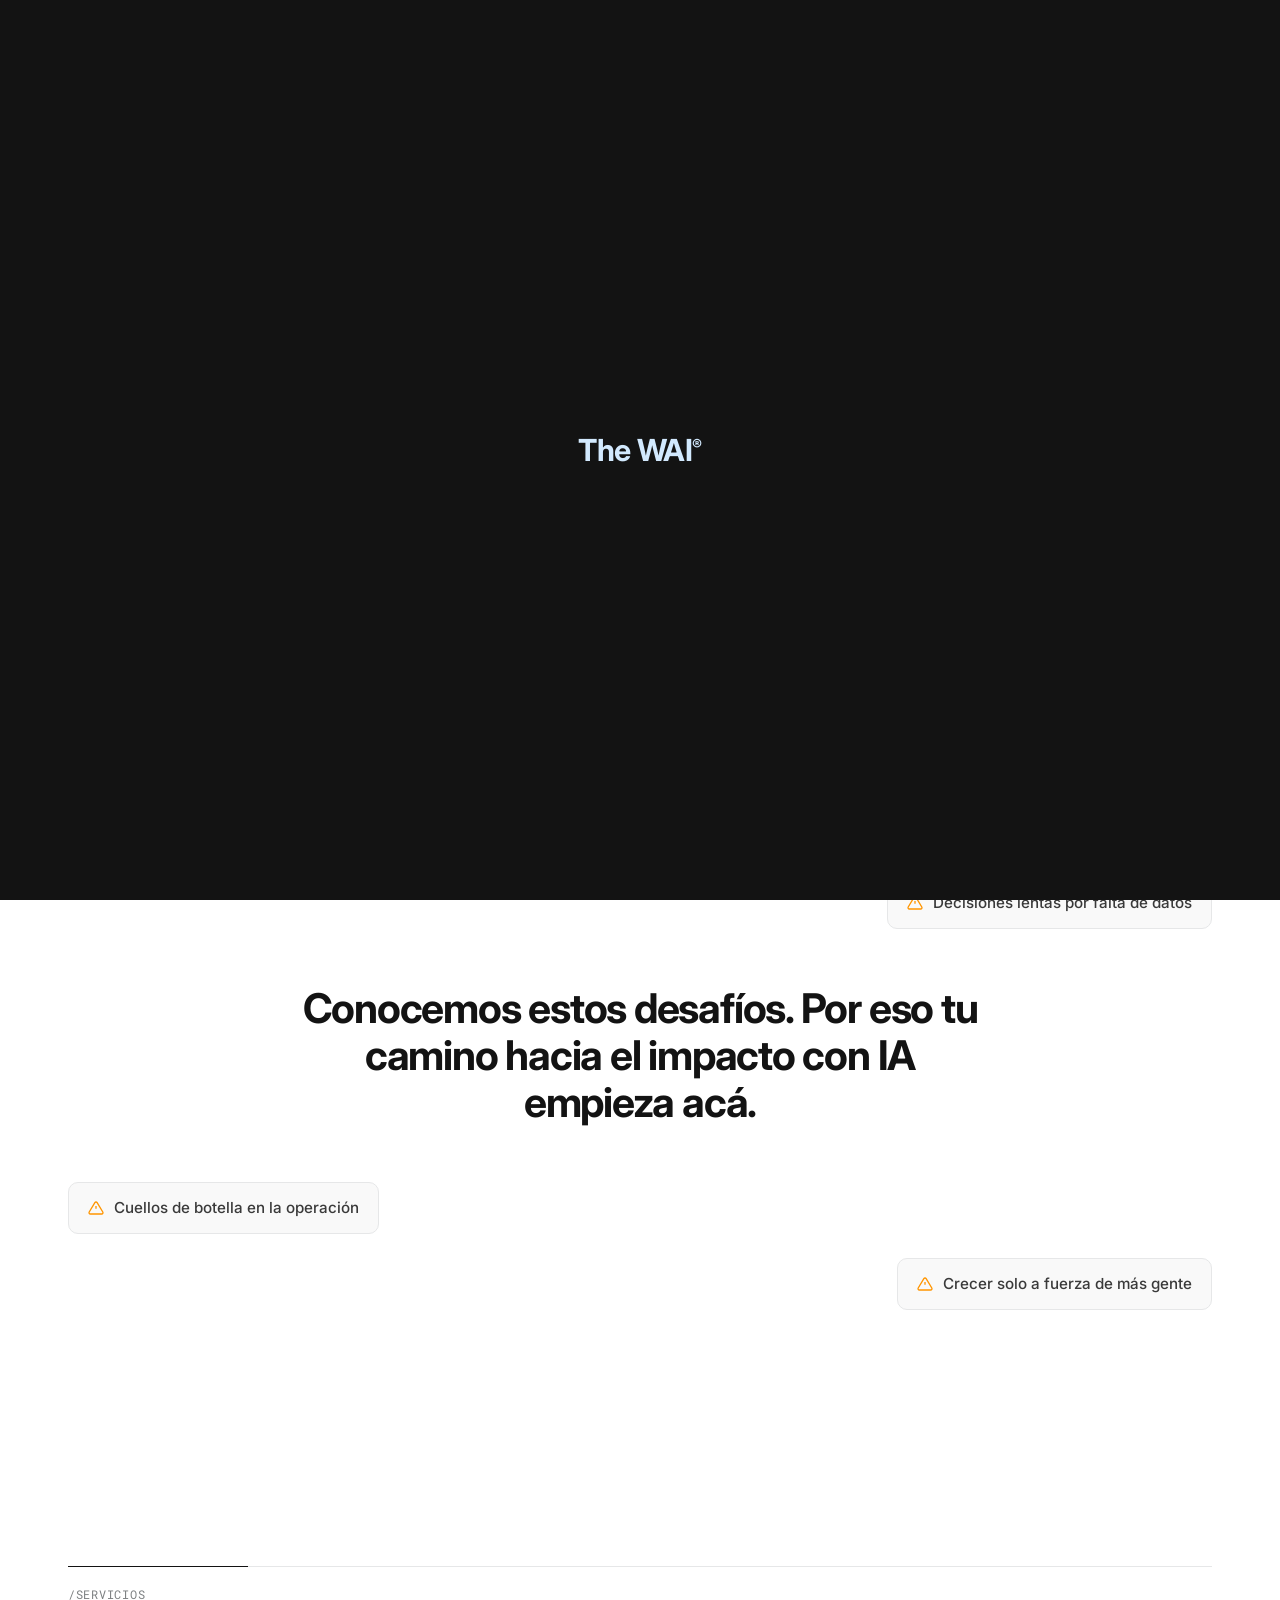
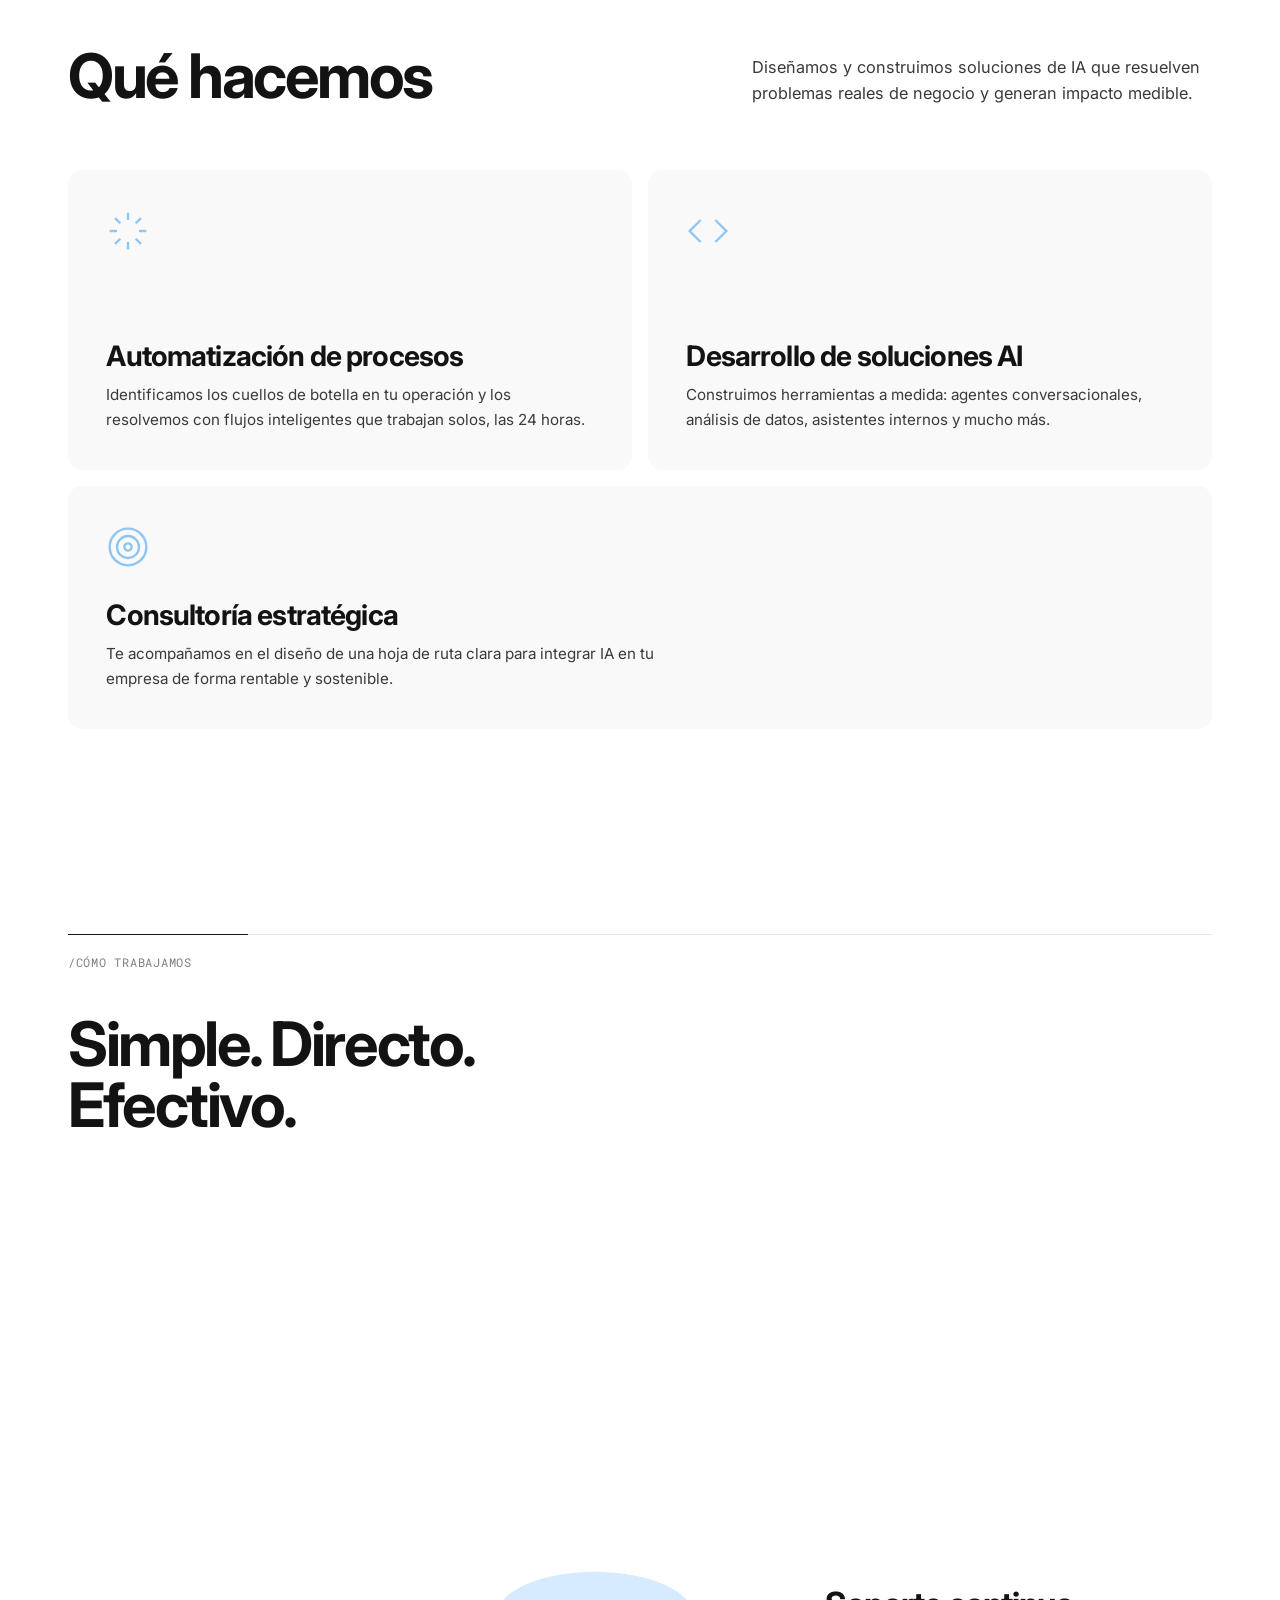
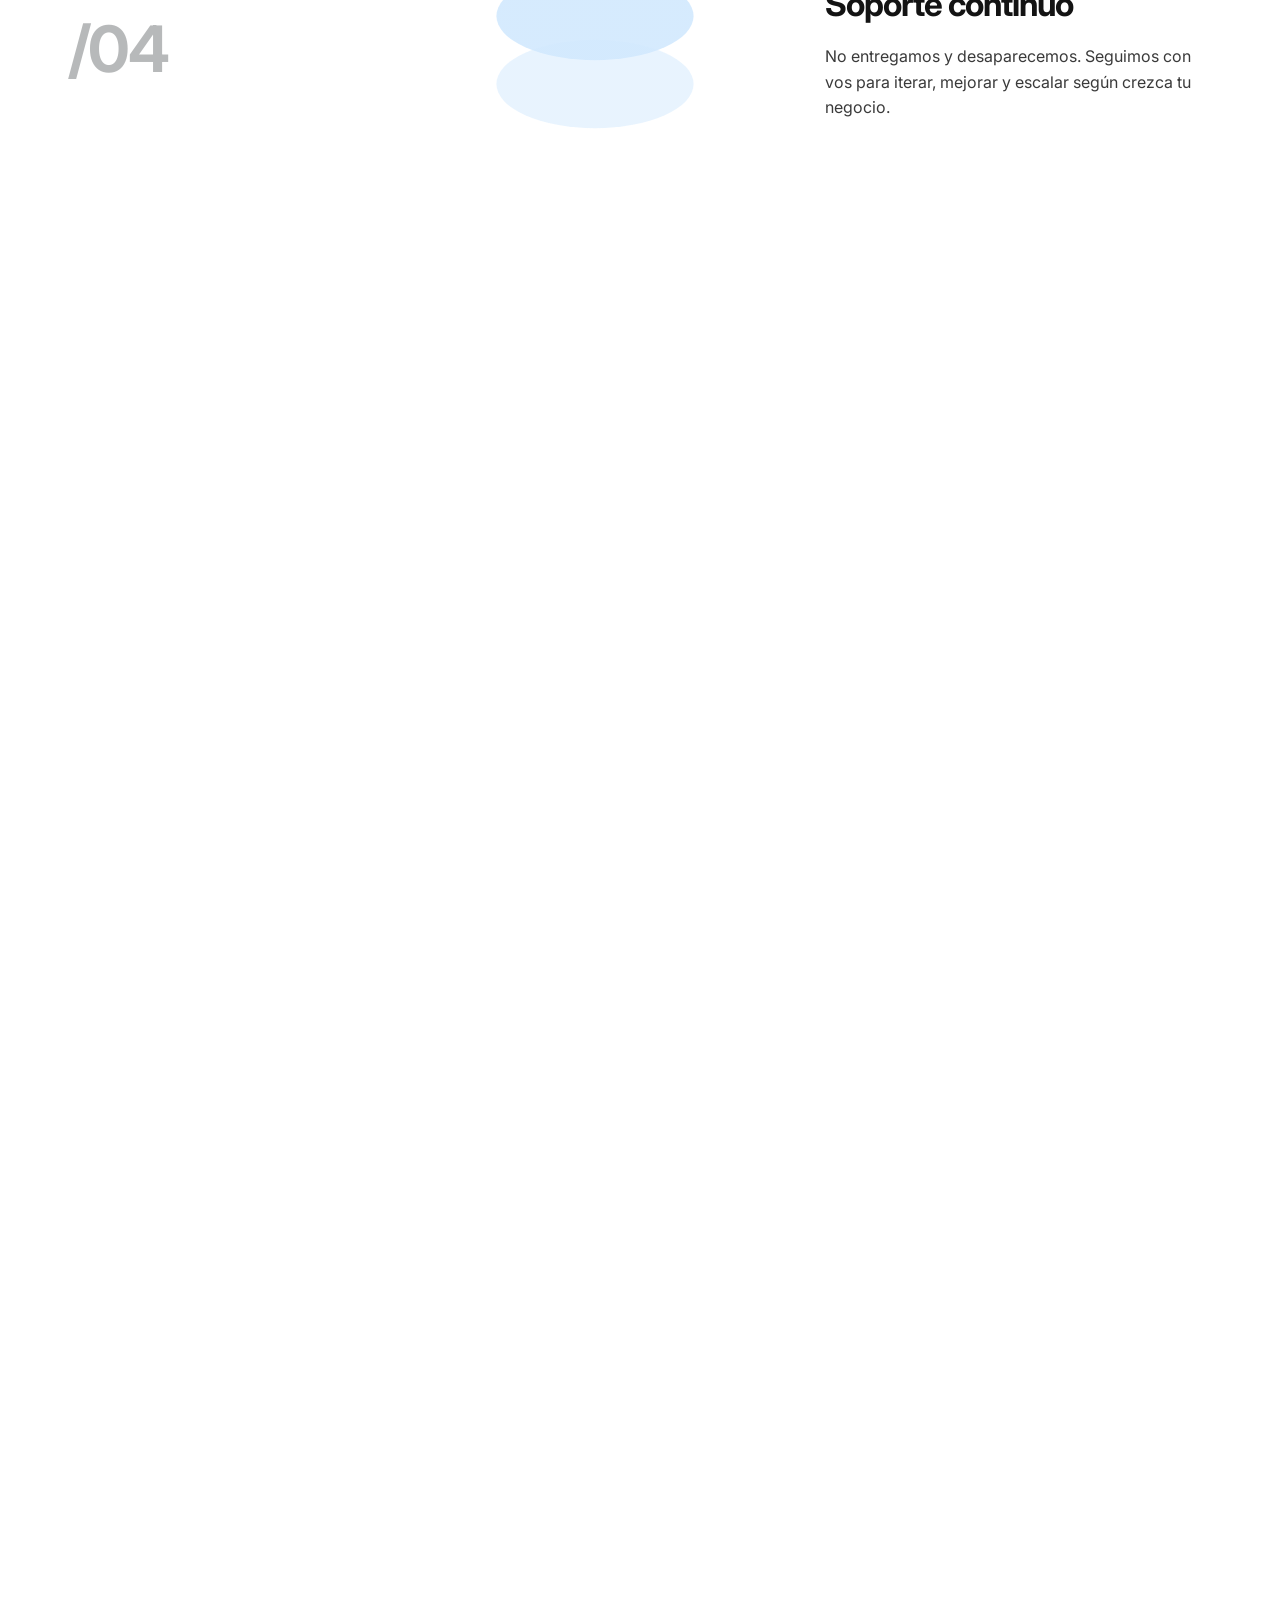
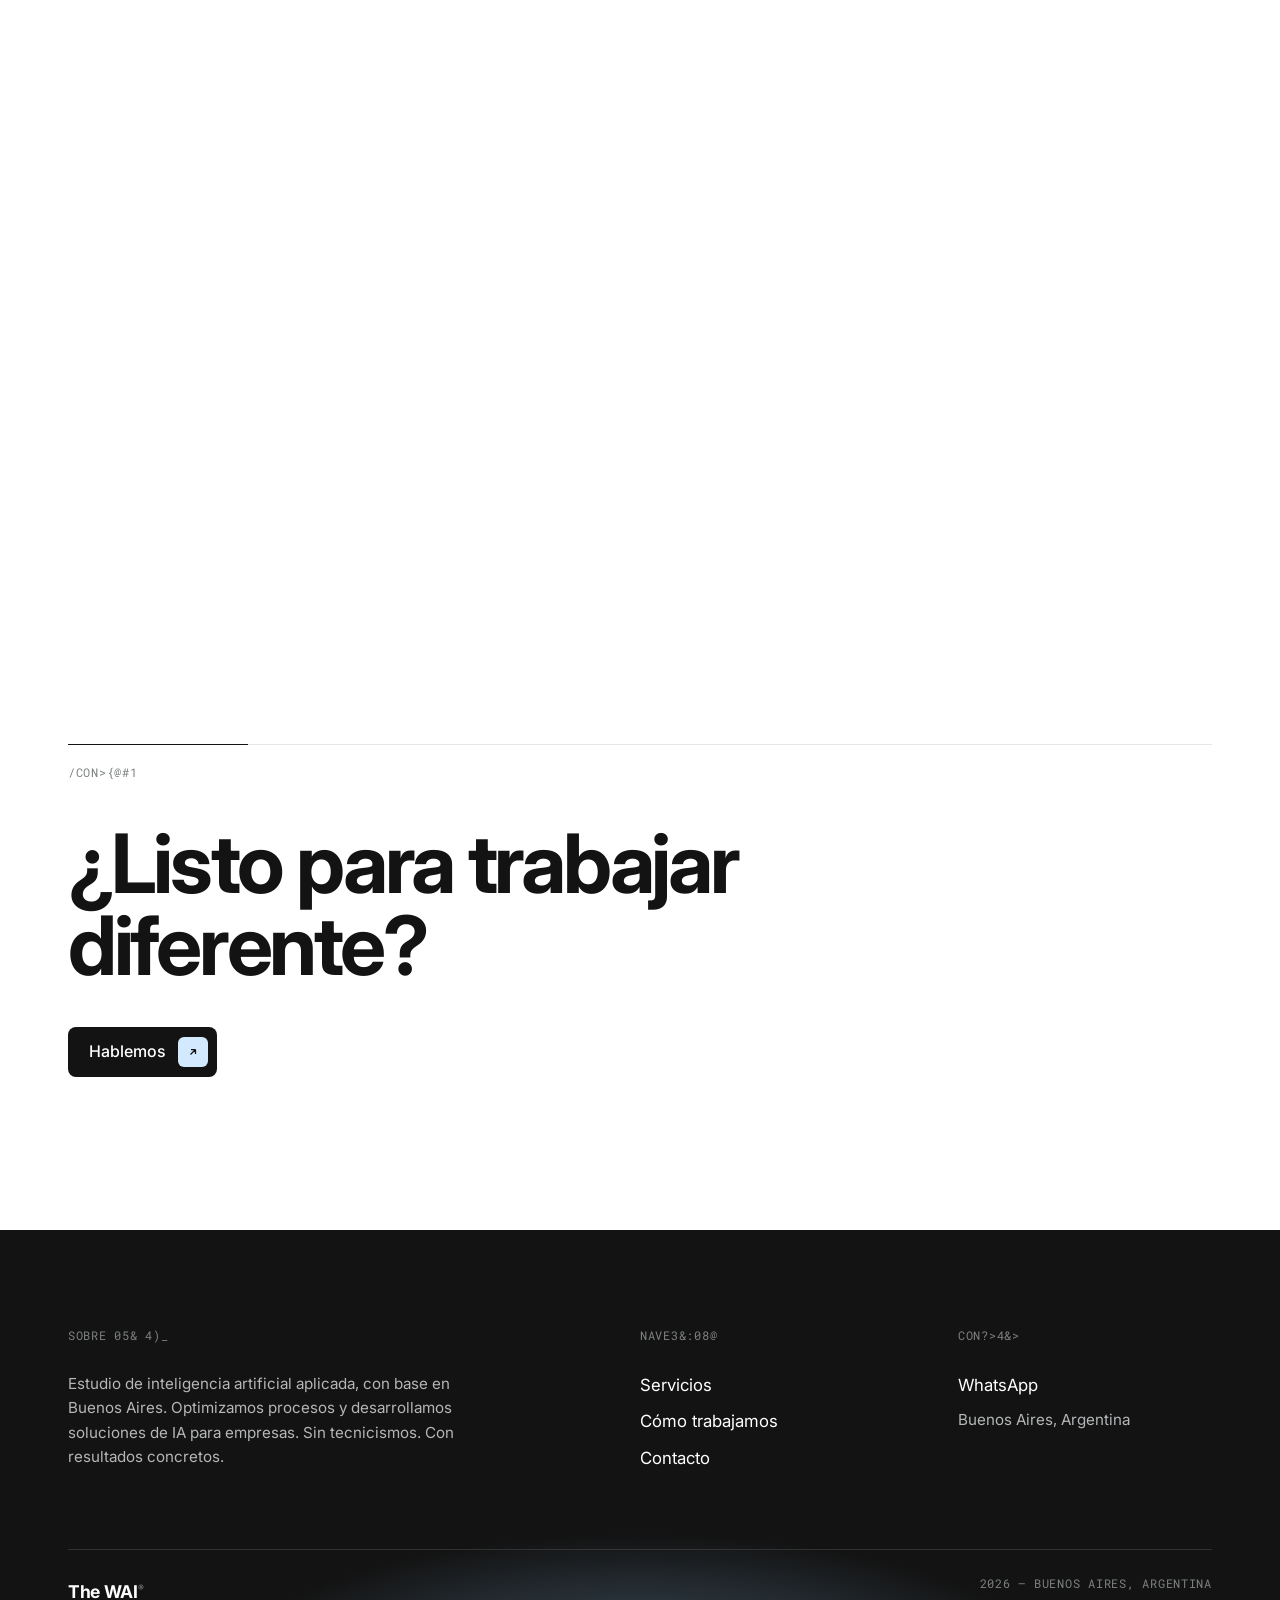
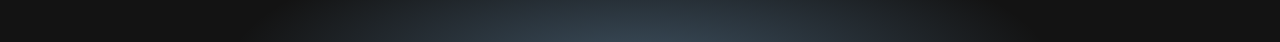
==== index.html @ 80ce59c5 "Sacar flecha del link de WhatsApp y corregir asomo de flecha en botones Co-Authored-By: Claude Fable" ====
<!DOCTYPE html>
<html lang="es">
<head>
  <meta charset="UTF-8">
  <meta name="viewport" content="width=device-width, initial-scale=1">
  <title>The WAI — Inteligencia Artificial Aplicada</title>
  <meta name="description" content="Ayudamos a empresas a optimizar procesos y desarrollar soluciones con inteligencia artificial. Sin tecnicismos. Con resultados concretos. Buenos Aires, Argentina.">
  <link rel="icon" type="image/png" sizes="32x32" href="favicon-32.png">
  <link rel="icon" type="image/png" sizes="512x512" href="favicon.png">
  <link rel="apple-touch-icon" href="apple-touch-icon.png">
  <meta name="theme-color" content="#131313">
  <link rel="preconnect" href="https://fonts.googleapis.com">
  <link rel="preconnect" href="https://fonts.gstatic.com" crossorigin>
  <link href="https://api.fontshare.com/v2/css?f[]=satoshi@500,700,900&display=swap" rel="stylesheet">
  <link href="https://fonts.googleapis.com/css2?family=Inter:wght@400;500;600&family=Roboto+Mono:wght@400;500&display=swap" rel="stylesheet">
  <link rel="stylesheet" href="styles.css">
</head>
<body class="preload">
  <a class="skip-link" href="#main">Saltar al contenido</a>

  <!-- ============ INTRO ============ -->
  <div class="intro" id="intro" aria-hidden="true">
    <p class="intro__phrase" data-phrase="0">El futuro de tu empresa.</p>
    <p class="intro__phrase" data-phrase="1">Ya está acá.</p>
    <p class="intro__phrase intro__phrase--logo" data-phrase="2">The WAI<sup>®</sup></p>
  </div>

  <!-- ============ NAV ============ -->
  <header class="nav" id="nav">
    <div class="container nav__inner">
      <a href="#top" class="nav__logo">The WAI<sup>®</sup></a>
      <nav class="nav__links" aria-label="Navegación principal">
        <a href="#servicios">Servicios</a>
        <a href="#proceso">Cómo trabajamos</a>
        <a href="#contacto">Contacto</a>
      </nav>
      <a class="btn btn--dark" href="https://wa.me/5491157045808?text=Hola%2C%20estoy%20interesado%20en%20los%20servicios%20de%20The%20Wai" target="_blank" rel="noopener">
        Hablemos
        <span class="btn__box" aria-hidden="true">
          <svg class="btn__arrow" width="12" height="12" viewBox="0 0 24 24" fill="none" stroke="currentColor" stroke-width="2.5"><path d="M7 17L17 7M17 7H8M17 7v9"/></svg>
          <svg class="btn__arrow btn__arrow--next" width="12" height="12" viewBox="0 0 24 24" fill="none" stroke="currentColor" stroke-width="2.5"><path d="M7 17L17 7M17 7H8M17 7v9"/></svg>
        </span>
      </a>
    </div>
  </header>

  <main id="main">
    <!-- ============ HERO ============ -->
    <section class="hero" id="top">
      <div class="container">
        <div class="hero__top">
          <h1 class="hero__title">
            <span class="appear" style="--d:.1s">El futuro de</span><br>
            <span class="appear" style="--d:.18s">tu empresa</span><br>
            <span class="appear" style="--d:.26s">ya está acá.</span>
          </h1>
          <div class="hero__card appear appear--x" style="--d:.4s" aria-hidden="true">
            <div class="chat">
              <div class="chat__head">
                <span class="chat__dot"></span>
                <span class="chat__name">Asistente The WAI</span>
              </div>
              <div class="chat__msg chat__msg--in">¿Cuánto tiempo pierde tu equipo en tareas repetitivas?</div>
              <div class="chat__msg chat__msg--out">Demasiado. ¿Se puede automatizar?</div>
              <div class="chat__typing"><span></span><span></span><span></span></div>
            </div>
          </div>
        </div>

        <div class="hero__bottom">
          <p class="hero__lead appear" style="--d:.5s">
            Ayudamos a empresas a optimizar procesos y desarrollar soluciones con
            inteligencia artificial. Sin tecnicismos. Con resultados concretos.
          </p>
          <div class="hero__actions appear" style="--d:.62s">
            <a class="btn btn--dark btn--lg" href="https://wa.me/5491157045808?text=Hola%2C%20estoy%20interesado%20en%20los%20servicios%20de%20The%20Wai" target="_blank" rel="noopener">
              Hablemos
              <span class="btn__box" aria-hidden="true">
                <svg class="btn__arrow" width="12" height="12" viewBox="0 0 24 24" fill="none" stroke="currentColor" stroke-width="2.5"><path d="M7 17L17 7M17 7H8M17 7v9"/></svg>
                <svg class="btn__arrow btn__arrow--next" width="12" height="12" viewBox="0 0 24 24" fill="none" stroke="currentColor" stroke-width="2.5"><path d="M7 17L17 7M17 7H8M17 7v9"/></svg>
              </span>
            </a>
            <a class="btn btn--light btn--lg" href="#servicios">
              Qué hacemos
              <span class="btn__box btn__box--light" aria-hidden="true">
                <svg class="btn__arrow" width="12" height="12" viewBox="0 0 24 24" fill="none" stroke="currentColor" stroke-width="2.5"><path d="M7 17L17 7M17 7H8M17 7v9"/></svg>
                <svg class="btn__arrow btn__arrow--next" width="12" height="12" viewBox="0 0 24 24" fill="none" stroke="currentColor" stroke-width="2.5"><path d="M7 17L17 7M17 7H8M17 7v9"/></svg>
              </span>
            </a>
          </div>
        </div>

        <div class="hero__strip appear" style="--d:.75s">
          <span class="mono-label scramble">/Especialidades</span>
          <div class="marquee" aria-hidden="true">
            <div class="marquee__track">
              <span>Automatización</span><span>·</span>
              <span>Agentes conversacionales</span><span>·</span>
              <span>Análisis de datos</span><span>·</span>
              <span>Asistentes internos</span><span>·</span>
              <span>Consultoría estratégica</span><span>·</span>
              <span>Automatización</span><span>·</span>
              <span>Agentes conversacionales</span><span>·</span>
              <span>Análisis de datos</span><span>·</span>
              <span>Asistentes internos</span><span>·</span>
              <span>Consultoría estratégica</span><span>·</span>
            </div>
          </div>
        </div>
      </div>
    </section>

    <!-- ============ PAIN POINTS ============ -->
    <section class="pains">
      <div class="container">
        <div class="pains__chips" aria-hidden="true">
          <div class="chip reveal" style="--d:0s">
            <svg width="16" height="16" viewBox="0 0 24 24" fill="none" stroke="#ff9500" stroke-width="2"><path d="M10.3 3.9L1.8 18a2 2 0 001.7 3h17a2 2 0 001.7-3L13.7 3.9a2 2 0 00-3.4 0z"/><line x1="12" y1="9" x2="12" y2="13"/><line x1="12" y1="17" x2="12.01" y2="17"/></svg>
            Tareas repetitivas que frenan al equipo
          </div>
          <div class="chip chip--r reveal" style="--d:.12s">
            <svg width="16" height="16" viewBox="0 0 24 24" fill="none" stroke="#ff9500" stroke-width="2"><path d="M10.3 3.9L1.8 18a2 2 0 001.7 3h17a2 2 0 001.7-3L13.7 3.9a2 2 0 00-3.4 0z"/><line x1="12" y1="9" x2="12" y2="13"/><line x1="12" y1="17" x2="12.01" y2="17"/></svg>
            Decisiones lentas por falta de datos
          </div>
          <p class="pains__statement reveal" style="--d:.2s">
            Conocemos estos desafíos. Por eso tu camino hacia el impacto con IA empieza acá.
          </p>
          <div class="chip reveal" style="--d:.3s">
            <svg width="16" height="16" viewBox="0 0 24 24" fill="none" stroke="#ff9500" stroke-width="2"><path d="M10.3 3.9L1.8 18a2 2 0 001.7 3h17a2 2 0 001.7-3L13.7 3.9a2 2 0 00-3.4 0z"/><line x1="12" y1="9" x2="12" y2="13"/><line x1="12" y1="17" x2="12.01" y2="17"/></svg>
            Cuellos de botella en la operación
          </div>
          <div class="chip chip--r reveal" style="--d:.42s">
            <svg width="16" height="16" viewBox="0 0 24 24" fill="none" stroke="#ff9500" stroke-width="2"><path d="M10.3 3.9L1.8 18a2 2 0 001.7 3h17a2 2 0 001.7-3L13.7 3.9a2 2 0 00-3.4 0z"/><line x1="12" y1="9" x2="12" y2="13"/><line x1="12" y1="17" x2="12.01" y2="17"/></svg>
            Crecer solo a fuerza de más gente
          </div>
        </div>
      </div>
    </section>

    <!-- ============ SERVICIOS ============ -->
    <section class="section" id="servicios">
      <div class="container">
        <div class="section__rule"><span class="section__progress"></span></div>
        <p class="mono-label scramble">/Servicios</p>
        <div class="section__head">
          <h2 class="section__title reveal">Qué hacemos</h2>
          <p class="section__sub reveal" style="--d:.1s">
            Diseñamos y construimos soluciones de IA que resuelven problemas
            reales de negocio y generan impacto medible.
          </p>
        </div>

        <div class="cards">
          <article class="card reveal" style="--d:0s">
            <div class="card__icon" aria-hidden="true">
              <svg width="44" height="44" viewBox="0 0 24 24" fill="none" stroke="currentColor" stroke-width="1.3"><path d="M12 2v4M12 18v4M4.93 4.93l2.83 2.83M16.24 16.24l2.83 2.83M2 12h4M18 12h4M4.93 19.07l2.83-2.83M16.24 7.76l2.83-2.83"/></svg>
            </div>
            <h3 class="card__title">Automatización de procesos</h3>
            <p class="card__text">
              Identificamos los cuellos de botella en tu operación y los resolvemos
              con flujos inteligentes que trabajan solos, las 24 horas.
            </p>
          </article>
          <article class="card reveal" style="--d:.12s">
            <div class="card__icon" aria-hidden="true">
              <svg width="44" height="44" viewBox="0 0 24 24" fill="none" stroke="currentColor" stroke-width="1.3"><path d="M16 18l6-6-6-6M8 6l-6 6 6 6"/></svg>
            </div>
            <h3 class="card__title">Desarrollo de soluciones AI</h3>
            <p class="card__text">
              Construimos herramientas a medida: agentes conversacionales, análisis
              de datos, asistentes internos y mucho más.
            </p>
          </article>
          <article class="card card--wide reveal" style="--d:.2s">
            <div class="card__icon" aria-hidden="true">
              <svg width="44" height="44" viewBox="0 0 24 24" fill="none" stroke="currentColor" stroke-width="1.3"><circle cx="12" cy="12" r="10"/><circle cx="12" cy="12" r="6"/><circle cx="12" cy="12" r="2"/></svg>
            </div>
            <h3 class="card__title">Consultoría estratégica</h3>
            <p class="card__text">
              Te acompañamos en el diseño de una hoja de ruta clara para integrar IA
              en tu empresa de forma rentable y sostenible.
            </p>
          </article>
        </div>
      </div>
    </section>

    <!-- ============ PROCESO (scrollytelling) ============ -->
    <section class="section" id="proceso">
      <div class="container">
        <div class="section__rule"><span class="section__progress"></span></div>
        <p class="mono-label scramble">/Cómo trabajamos</p>
        <div class="section__head">
          <h2 class="section__title reveal">Simple. Directo. Efectivo.</h2>
        </div>
      </div>

      <div class="story" id="story">
        <div class="story__sticky">
          <div class="container story__stage">
            <div class="story__num" id="storyNum">/01</div>
            <div class="story__art" id="storyArt" aria-hidden="true">
              <!-- 01: radar escaneando -->
              <svg class="story__svg is-active" data-art="0" viewBox="0 0 200 200" fill="none">
                <circle class="art-breathe" cx="100" cy="100" r="80" stroke="url(#g1)" stroke-width="1.5"/>
                <circle class="art-breathe" style="--ad:.5s" cx="100" cy="100" r="52" stroke="url(#g1)" stroke-width="1.5" opacity=".6"/>
                <circle class="art-breathe" style="--ad:1s" cx="100" cy="100" r="24" stroke="url(#g1)" stroke-width="1.5" opacity=".4"/>
                <g class="radar-sweep">
                  <path d="M100 100L100 20A80 80 0 0 1 133 27.2Z" fill="url(#g2)" opacity=".15"/>
                  <line x1="100" y1="100" x2="100" y2="20" stroke="url(#g2)" stroke-width="1.5"/>
                </g>
                <circle class="radar-dot" cx="146" cy="72" r="6" fill="url(#g2)"/>
                <circle class="radar-ping" cx="146" cy="72" r="6" stroke="#8fc5f2" stroke-width="1.5"/>
                <defs>
                  <linearGradient id="g1" x1="0" y1="0" x2="200" y2="200"><stop stop-color="#8fc5f2"/><stop offset="1" stop-color="#d2e9fe"/></linearGradient>
                  <linearGradient id="g2" x1="0" y1="0" x2="14" y2="14"><stop stop-color="#5ba8e8"/><stop offset="1" stop-color="#8fc5f2"/></linearGradient>
                </defs>
              </svg>
              <!-- 02: planos que levitan -->
              <svg class="story__svg" data-art="1" viewBox="0 0 200 200" fill="none">
                <g class="art-float"><path d="M100 30l70 40-70 40-70-40z" fill="url(#g3)"/></g>
                <g class="art-float" style="--ad:.6s"><path d="M100 90l70 40-70 40-70-40z" stroke="#8fc5f2" stroke-width="1.5" opacity=".7"/></g>
                <g class="art-float" style="--ad:1.2s"><path d="M100 115l70 40-70 40-70-40z" stroke="#b9dcf9" stroke-width="1.5" opacity=".5"/></g>
                <line class="art-beam" x1="100" y1="70" x2="100" y2="155" stroke="#8fc5f2" stroke-width="1.5" stroke-dasharray="3 6" opacity=".5"/>
                <defs><linearGradient id="g3" x1="30" y1="30" x2="170" y2="110"><stop stop-color="#d2e9fe"/><stop offset="1" stop-color="#8fc5f2"/></linearGradient></defs>
              </svg>
              <!-- 03: bloques que se ensamblan -->
              <svg class="story__svg" data-art="2" viewBox="0 0 200 200" fill="none">
                <g class="art-block"><rect x="40" y="40" width="56" height="56" rx="12" fill="url(#g4)"/></g>
                <g class="art-block" style="--ad:1s"><rect x="104" y="40" width="56" height="56" rx="12" stroke="#8fc5f2" stroke-width="1.5"/></g>
                <g class="art-block" style="--ad:3s"><rect x="40" y="104" width="56" height="56" rx="12" stroke="#8fc5f2" stroke-width="1.5"/></g>
                <g class="art-block" style="--ad:2s"><rect x="104" y="104" width="56" height="56" rx="12" fill="url(#g4)" opacity=".55"/></g>
                <defs><linearGradient id="g4" x1="40" y1="40" x2="160" y2="160"><stop stop-color="#d2e9fe"/><stop offset="1" stop-color="#8fc5f2"/></linearGradient></defs>
              </svg>
              <!-- 04: órbita continua -->
              <svg class="story__svg" data-art="3" viewBox="0 0 200 200" fill="none">
                <g class="art-orbit">
                  <ellipse cx="100" cy="80" rx="58" ry="26" fill="url(#g5)" opacity=".9"/>
                  <ellipse cx="100" cy="120" rx="58" ry="26" fill="url(#g5)" opacity=".5"/>
                </g>
                <circle class="art-satellite" cx="158" cy="100" r="5" fill="#5ba8e8"/>
                <defs><linearGradient id="g5" x1="42" y1="60" x2="158" y2="140"><stop stop-color="#d2e9fe"/><stop offset="1" stop-color="#8fc5f2"/></linearGradient></defs>
              </svg>
            </div>
            <div class="story__copy">
              <div class="story__step is-active" data-step="0">
                <h3 class="story__title">Diagnóstico rápido</h3>
                <p class="story__text">Entendemos tu negocio, tus procesos y dónde está el mayor potencial de mejora. Sin vueltas.</p>
              </div>
              <div class="story__step" data-step="1">
                <h3 class="story__title">Diseño de solución</h3>
                <p class="story__text">Definimos juntos qué construir, con qué tecnología y en qué tiempos. Todo medible desde el día uno.</p>
              </div>
              <div class="story__step" data-step="2">
                <h3 class="story__title">Implementación</h3>
                <p class="story__text">Desarrollamos, testeamos e integramos la solución en tu operación con el menor impacto posible en el día a día.</p>
              </div>
              <div class="story__step" data-step="3">
                <h3 class="story__title">Soporte continuo</h3>
                <p class="story__text">No entregamos y desaparecemos. Seguimos con vos para iterar, mejorar y escalar según crezca tu negocio.</p>
              </div>
            </div>
          </div>
        </div>
        <div class="story__spacer" data-trigger="0"></div>
        <div class="story__spacer" data-trigger="1"></div>
        <div class="story__spacer" data-trigger="2"></div>
        <div class="story__spacer" data-trigger="3"></div>
      </div>
    </section>

    <!-- ============ CTA ============ -->
    <section class="cta" id="contacto">
      <div class="container">
        <div class="section__rule"><span class="section__progress"></span></div>
        <p class="mono-label scramble">/Contacto</p>
        <h2 class="cta__title reveal">¿Listo para trabajar diferente?</h2>
        <div class="cta__action reveal" style="--d:.15s">
          <a class="btn btn--dark btn--lg" href="https://wa.me/5491157045808?text=Hola%2C%20estoy%20interesado%20en%20los%20servicios%20de%20The%20Wai" target="_blank" rel="noopener">
            Hablemos
            <span class="btn__box" aria-hidden="true">
              <svg class="btn__arrow" width="12" height="12" viewBox="0 0 24 24" fill="none" stroke="currentColor" stroke-width="2.5"><path d="M7 17L17 7M17 7H8M17 7v9"/></svg>
              <svg class="btn__arrow btn__arrow--next" width="12" height="12" viewBox="0 0 24 24" fill="none" stroke="currentColor" stroke-width="2.5"><path d="M7 17L17 7M17 7H8M17 7v9"/></svg>
            </span>
          </a>
        </div>
      </div>
    </section>
  </main>

  <!-- ============ FOOTER (dark) ============ -->
  <footer class="footer">
    <div class="container">
      <div class="footer__grid">
        <div class="footer__col footer__col--about">
          <p class="mono-label mono-label--dark scramble">Sobre The WAI</p>
          <p class="footer__about">
            Estudio de inteligencia artificial aplicada, con base en Buenos Aires.
            Optimizamos procesos y desarrollamos soluciones de IA para empresas.
            Sin tecnicismos. Con resultados concretos.
          </p>
        </div>
        <div class="footer__col">
          <p class="mono-label mono-label--dark scramble">Navegación</p>
          <a class="footer__link" href="#servicios">Servicios</a>
          <a class="footer__link" href="#proceso">Cómo trabajamos</a>
          <a class="footer__link" href="#contacto">Contacto</a>
        </div>
        <div class="footer__col">
          <p class="mono-label mono-label--dark scramble">Contacto</p>
          <a class="footer__link" href="https://wa.me/5491157045808?text=Hola%2C%20estoy%20interesado%20en%20los%20servicios%20de%20The%20Wai" target="_blank" rel="noopener">WhatsApp</a>
          <p class="footer__plain">Buenos Aires, Argentina</p>
        </div>
      </div>
      <div class="footer__bar">
        <span class="footer__logo">The WAI<sup>®</sup></span>
        <span class="mono-label mono-label--dark">2026 — Buenos Aires, Argentina</span>
      </div>
    </div>
    <div class="footer__glow" aria-hidden="true"></div>
  </footer>

  <script src="script.js"></script>
</body>
</html>
---- styles.css ----
/* ============================================================
   THE WAI — light theme w/ dark intro & footer (ref: subduxion)
   Satoshi 700 headings · Inter body · Roboto Mono labels
   ============================================================ */
:root {
  --dark: #131313;
  --bg: #ffffff;
  --surface: #f9f9f9;
  --surface-2: #f3f3f3;
  --border: #e6e7e8;
  --text: #131313;
  --muted: #3a3a3a;
  --dim: #7d8082;
  --blue: #d2e9fe;
  --blue-2: #8fc5f2;
  --lime: #98fe00;
  --alert: #ff9500;
  --font-heading: 'Satoshi', 'Inter', sans-serif;
  --font-body: 'Inter', sans-serif;
  --font-mono: 'Roboto Mono', monospace;
  --container: 1240px;
  --pad: clamp(1.25rem, 4vw, 3rem);
  --spring: cubic-bezier(0.3, 1.1, 0.4, 1);
}

* { margin: 0; padding: 0; box-sizing: border-box; }

html { scroll-behavior: smooth; }

body {
  background: var(--bg);
  color: var(--text);
  font-family: var(--font-body);
  font-size: 1rem;
  line-height: 1.6;
  -webkit-font-smoothing: antialiased;
  overflow-x: hidden;
}

::selection { background: var(--lime); color: var(--dark); }

.container {
  width: 100%;
  max-width: var(--container);
  margin: 0 auto;
  padding-left: var(--pad);
  padding-right: var(--pad);
}

/* ---------- utils ---------- */
.mono-label {
  display: block;
  font-family: var(--font-mono);
  font-size: 0.78rem;
  letter-spacing: 0.06em;
  text-transform: uppercase;
  color: var(--dim);
}
.mono-label--dark { color: #7d8082; margin-bottom: 1rem; }

.skip-link {
  position: absolute;
  left: -9999px;
  top: 0;
  background: var(--dark);
  color: #fff;
  padding: 0.5rem 1rem;
  z-index: 300;
  font-family: var(--font-mono);
  font-size: 0.8rem;
}
.skip-link:focus { left: 0; }

/* ============================================================
   INTRO — dark overlay, phrases in sequence, then slide up
   ============================================================ */
.intro {
  position: fixed;
  inset: 0;
  z-index: 200;
  background: var(--dark);
  display: flex;
  align-items: center;
  justify-content: center;
  transition: transform 0.9s cubic-bezier(0.7, 0, 0.2, 1);
}
.intro.is-leaving { transform: translateY(-100%); }
.intro__phrase {
  position: absolute;
  font-family: var(--font-heading);
  font-weight: 700;
  font-size: clamp(1.3rem, 2.6vw, 1.9rem);
  letter-spacing: -0.02em;
  color: #fff;
  opacity: 0;
  transform: translateY(10px);
  transition: opacity 0.5s ease, transform 0.5s var(--spring);
}
.intro__phrase.is-on { opacity: 1; transform: translateY(0); }
.intro__phrase.is-off { opacity: 0; transform: translateY(-10px); }
.intro__phrase--logo { color: var(--blue); }
.intro__phrase--logo sup { font-size: 0.5em; }

/* body lock while intro plays */
body.preload { overflow: hidden; }

/* ============================================================
   APPEAR — hero entrance (fires when body gets .ready)
   spring: opacity 0→1, y 20→0 (or x 20→0), staggered via --d
   ============================================================ */
.appear {
  opacity: 0;
  transform: translateY(20px);
  transition: opacity 1s var(--spring), transform 1s var(--spring);
  transition-delay: var(--d, 0s);
}
.appear--x { transform: translate(20px, 0); }
body.ready .appear { opacity: 1; transform: translate(0, 0); }

/* ============================================================
   REVEAL — scroll-triggered spring rise, staggered via --d
   ============================================================ */
.reveal {
  opacity: 0;
  transform: translateY(20px);
  transition: opacity 1s var(--spring), transform 1s var(--spring);
  transition-delay: var(--d, 0s);
}
.reveal.is-visible { opacity: 1; transform: translateY(0); }

/* ---------- buttons (arrow-in-box, hover swaps arrow) ---------- */
.btn {
  display: inline-flex;
  align-items: center;
  gap: 0.75rem;
  font-family: var(--font-body);
  font-size: 0.95rem;
  font-weight: 500;
  text-decoration: none;
  padding: 0.55rem 0.6rem 0.55rem 1.3rem;
  border-radius: 8px;
  cursor: pointer;
  transition: background-color 0.25s ease, color 0.25s ease;
  min-height: 44px;
}
.btn--dark { background: var(--dark); color: #fff; }
.btn--dark:hover { background: #2a2a2a; }
.btn--light {
  background: var(--surface-2);
  color: var(--text);
}
.btn--light:hover { background: var(--border); }
.btn--lg { font-size: 1rem; min-height: 50px; }
.btn__box {
  position: relative;
  display: inline-flex;
  align-items: center;
  justify-content: center;
  width: 30px;
  height: 30px;
  border-radius: 6px;
  background: var(--blue);
  color: var(--dark);
  overflow: hidden;
}
.btn__box--light { background: #fff; }
.btn__arrow { transition: transform 0.3s var(--spring); }
/* ±24px deja la flecha de 12px totalmente fuera de la caja de 30px */
.btn__arrow--next {
  position: absolute;
  transform: translate(-24px, 24px);
}
.btn:hover .btn__arrow { transform: translate(24px, -24px); }
.btn:hover .btn__arrow--next { transform: translate(0, 0); }
.btn:focus-visible,
a:focus-visible {
  outline: 2px solid var(--blue-2);
  outline-offset: 3px;
}

/* ---------- nav ---------- */
.nav {
  position: fixed;
  top: 0;
  left: 0;
  right: 0;
  z-index: 50;
  background: rgba(255, 255, 255, 0.8);
  backdrop-filter: blur(14px);
  -webkit-backdrop-filter: blur(14px);
  border-bottom: 1px solid transparent;
  transition: border-color 0.3s ease;
}
.nav.is-scrolled { border-bottom-color: var(--border); }
.nav__inner {
  display: flex;
  align-items: center;
  justify-content: space-between;
  gap: 1.5rem;
  padding-top: 0.7rem;
  padding-bottom: 0.7rem;
}
.nav__logo {
  font-family: var(--font-heading);
  font-weight: 700;
  font-size: 1.2rem;
  letter-spacing: -0.02em;
  color: var(--text);
  text-decoration: none;
}
.nav__logo sup { font-size: 0.5em; font-weight: 500; color: var(--dim); }
.nav__links { display: flex; gap: 2.25rem; }
.nav__links a {
  font-family: var(--font-mono);
  font-size: 0.8rem;
  letter-spacing: 0.05em;
  text-transform: uppercase;
  color: var(--muted);
  text-decoration: none;
  transition: color 0.2s ease;
  padding: 0.5rem 0;
}
.nav__links a:hover { color: var(--text); }

/* ---------- hero ---------- */
.hero { padding-top: clamp(7rem, 14vh, 10rem); }
.hero__top {
  display: grid;
  grid-template-columns: 1fr auto;
  gap: clamp(2rem, 4vw, 4rem);
  align-items: start;
}
.hero__title {
  font-family: var(--font-heading);
  font-weight: 700;
  font-size: clamp(2.9rem, 6.6vw, 5.6rem);
  line-height: 1;
  letter-spacing: -0.04em;
}
.hero__card { width: min(300px, 100%); }
.hero__bottom {
  display: flex;
  flex-wrap: wrap;
  align-items: flex-end;
  justify-content: space-between;
  gap: 2rem;
  margin-top: clamp(2.5rem, 5vw, 4rem);
}
.hero__lead {
  color: var(--muted);
  font-size: clamp(1rem, 1.3vw, 1.15rem);
  max-width: 46ch;
}
.hero__actions { display: flex; gap: 0.75rem; flex-wrap: wrap; }
.hero__strip {
  margin-top: clamp(3rem, 7vh, 5rem);
  padding: 1.1rem 0 1.4rem;
  border-top: 1px solid var(--border);
  display: flex;
  align-items: center;
  gap: 2rem;
}
.hero__strip .mono-label { flex-shrink: 0; }

/* ---------- marquee ---------- */
.marquee { overflow: hidden; flex: 1; min-width: 0; }
.marquee__track {
  display: flex;
  gap: 2rem;
  width: max-content;
  animation: marquee 30s linear infinite;
  font-family: var(--font-mono);
  font-size: 0.8rem;
  letter-spacing: 0.06em;
  text-transform: uppercase;
  color: var(--dim);
  white-space: nowrap;
}
@keyframes marquee {
  from { transform: translateX(0); }
  to { transform: translateX(-50%); }
}

/* ---------- chat mockup (light) ---------- */
.chat {
  background: #fff;
  border: 1px solid var(--border);
  border-radius: 16px;
  padding: 1rem;
  box-shadow: 0 20px 50px -20px rgba(19, 19, 19, 0.15);
  display: flex;
  flex-direction: column;
  gap: 0.6rem;
}
.chat__head {
  display: flex;
  align-items: center;
  gap: 0.5rem;
  padding-bottom: 0.6rem;
  border-bottom: 1px solid var(--surface-2);
}
.chat__dot { width: 7px; height: 7px; border-radius: 50%; background: #34c759; }
.chat__name { font-size: 0.78rem; font-weight: 600; }
.chat__msg {
  font-size: 0.8rem;
  line-height: 1.45;
  padding: 0.55rem 0.8rem;
  border-radius: 12px;
  max-width: 90%;
}
.chat__msg--in {
  background: var(--surface-2);
  border-bottom-left-radius: 4px;
  align-self: flex-start;
}
.chat__msg--out {
  background: var(--blue);
  border-bottom-right-radius: 4px;
  align-self: flex-end;
}
.chat__typing {
  display: flex;
  gap: 4px;
  padding: 0.55rem 0.8rem;
  background: var(--surface-2);
  border-radius: 12px;
  border-bottom-left-radius: 4px;
  align-self: flex-start;
}
.chat__typing span {
  width: 5px;
  height: 5px;
  border-radius: 50%;
  background: var(--dim);
  animation: typing 1.2s infinite ease-in-out;
}
.chat__typing span:nth-child(2) { animation-delay: 0.15s; }
.chat__typing span:nth-child(3) { animation-delay: 0.3s; }
@keyframes typing {
  0%, 60%, 100% { opacity: 0.3; transform: translateY(0); }
  30% { opacity: 1; transform: translateY(-3px); }
}

/* ---------- pain points ---------- */
.pains { padding: clamp(6rem, 12vw, 10rem) 0; }
.pains__chips {
  display: flex;
  flex-direction: column;
  gap: 1.5rem;
}
.chip {
  display: inline-flex;
  align-items: center;
  gap: 0.6rem;
  align-self: flex-start;
  background: var(--surface);
  border: 1px solid var(--border);
  padding: 0.8rem 1.2rem;
  border-radius: 10px;
  font-size: 0.95rem;
  font-weight: 500;
  color: var(--muted);
}
.chip--r { align-self: flex-end; }
.pains__statement {
  font-family: var(--font-heading);
  font-weight: 700;
  font-size: clamp(1.5rem, 3.2vw, 2.6rem);
  letter-spacing: -0.03em;
  line-height: 1.15;
  text-align: center;
  max-width: 26ch;
  margin: 2rem auto;
}

/* ---------- sections ---------- */
.section { padding: clamp(4rem, 8vw, 7rem) 0; }
.section__rule {
  height: 1px;
  background: var(--border);
  position: relative;
  margin-bottom: 1.1rem;
  overflow: hidden;
}
.section__progress {
  position: absolute;
  left: 0;
  top: 0;
  height: 3px;
  width: 180px;
  background: var(--dark);
  transform: translateX(-101%);
  transition: transform 1.2s cubic-bezier(0.7, 0, 0.2, 1);
}
.section__rule.is-visible .section__progress { transform: translateX(0); }
.section__head {
  display: grid;
  grid-template-columns: 1fr 1fr;
  gap: 2rem;
  align-items: end;
  margin-top: 2.5rem;
  margin-bottom: clamp(2.5rem, 5vw, 4rem);
}
.section__title {
  font-family: var(--font-heading);
  font-weight: 700;
  font-size: clamp(2.3rem, 4.8vw, 4rem);
  line-height: 1;
  letter-spacing: -0.04em;
}
.section__sub {
  color: var(--muted);
  font-size: 1.02rem;
  max-width: 46ch;
  justify-self: end;
}

/* ---------- service cards ---------- */
.cards {
  display: grid;
  grid-template-columns: repeat(2, 1fr);
  gap: 1rem;
}
.card {
  background: var(--surface);
  border-radius: 14px;
  padding: clamp(1.75rem, 3vw, 2.5rem);
  min-height: 300px;
  display: flex;
  flex-direction: column;
  transition: background-color 0.25s ease;
}
.card:hover { background: var(--surface-2); }
.card--wide { grid-column: span 2; min-height: 240px; }
.card__icon { color: var(--blue-2); margin-bottom: auto; }
.card__title {
  font-family: var(--font-heading);
  font-weight: 700;
  font-size: clamp(1.4rem, 2.2vw, 1.8rem);
  letter-spacing: -0.03em;
  line-height: 1.1;
  margin: 1.5rem 0 0.7rem;
}
.card__text { color: var(--muted); font-size: 0.95rem; max-width: 58ch; }

/* ---------- scrollytelling proceso ---------- */
.story { position: relative; }
.story__sticky {
  position: sticky;
  top: 0;
  height: 100svh;
  display: flex;
  align-items: center;
  overflow: hidden;
}
.story__stage {
  display: grid;
  grid-template-columns: minmax(6rem, 1fr) minmax(0, 1.2fr) minmax(0, 1.3fr);
  gap: clamp(1.5rem, 4vw, 4rem);
  align-items: center;
}
.story__num {
  font-family: var(--font-heading);
  font-weight: 700;
  font-size: clamp(2.5rem, 5vw, 4rem);
  letter-spacing: -0.04em;
  color: var(--dim);
  opacity: 0.55;
}
.story__art { position: relative; aspect-ratio: 1; max-width: 340px; width: 100%; margin: 0 auto; }
.story__svg {
  position: absolute;
  inset: 0;
  width: 100%;
  height: 100%;
  opacity: 0;
  transform: translateY(16px) scale(0.96);
  transition: opacity 0.7s var(--spring), transform 0.7s var(--spring);
}
.story__svg.is-active { opacity: 1; transform: translateY(0) scale(1); }
/* pausa las animaciones de las ilustraciones ocultas */
.story__svg:not(.is-active) * { animation-play-state: paused; }

/* ---------- ilustraciones animadas del proceso ---------- */
/* 01 — radar: barrido giratorio, anillos que respiran, eco del punto */
.radar-sweep {
  transform-origin: 100px 100px;
  animation: artSpin 4s linear infinite;
}
.radar-dot { animation: artBlink 4s ease-in-out infinite; }
.radar-ping {
  transform-box: fill-box;
  transform-origin: center;
  animation: artPing 4s ease-out infinite;
}
.art-breathe {
  transform-box: fill-box;
  transform-origin: center;
  animation: artBreathe 4s ease-in-out infinite;
  animation-delay: var(--ad, 0s);
}
/* 02 — planos: levitación desfasada + haz punteado que fluye */
.art-float {
  animation: artFloat 3.6s ease-in-out infinite;
  animation-delay: var(--ad, 0s);
}
.art-beam { animation: artDash 1.2s linear infinite; }
/* 03 — bloques: pulso que recorre la grilla */
.art-block {
  transform-box: fill-box;
  transform-origin: center;
  animation: artPop 4s ease-in-out infinite;
  animation-delay: var(--ad, 0s);
}
/* 04 — órbita: giro continuo + satélite */
.art-orbit {
  transform-origin: 100px 100px;
  animation: artSpin 14s linear infinite;
}
.art-satellite {
  transform-origin: 100px 100px;
  animation: artSpin 7s linear infinite reverse;
  transform: translateX(58px);
}

@keyframes artSpin {
  from { transform: rotate(0deg); }
  to { transform: rotate(360deg); }
}
@keyframes artBreathe {
  0%, 100% { transform: scale(1); }
  50% { transform: scale(1.04); }
}
@keyframes artBlink {
  0%, 55%, 100% { opacity: 1; }
  65%, 90% { opacity: 0.25; }
}
@keyframes artPing {
  0%, 55% { transform: scale(1); opacity: 0.9; }
  85%, 100% { transform: scale(3); opacity: 0; }
}
@keyframes artFloat {
  0%, 100% { transform: translateY(0); }
  50% { transform: translateY(-7px); }
}
@keyframes artDash {
  from { stroke-dashoffset: 0; }
  to { stroke-dashoffset: -18; }
}
@keyframes artPop {
  0%, 20%, 100% { transform: scale(1); opacity: 1; }
  10% { transform: scale(1.08); opacity: 0.75; }
}
.story__copy { position: relative; min-height: 12rem; }
.story__step {
  position: absolute;
  inset: 0;
  display: flex;
  flex-direction: column;
  justify-content: center;
  opacity: 0;
  transform: translateY(18px);
  transition: opacity 0.6s var(--spring), transform 0.6s var(--spring);
  pointer-events: none;
}
.story__step.is-active { opacity: 1; transform: translateY(0); }
.story__title {
  font-family: var(--font-heading);
  font-weight: 700;
  font-size: clamp(1.6rem, 2.6vw, 2.2rem);
  letter-spacing: -0.03em;
  margin-bottom: 0.8rem;
  color: var(--dim);
}
.story__step.is-active .story__title { color: var(--text); }
.story__text { color: var(--muted); max-width: 44ch; }
.story__spacer { height: 90svh; }

/* ---------- cta ---------- */
.cta { padding: clamp(4rem, 8vw, 7rem) 0 clamp(6rem, 12vw, 10rem); }
.cta__title {
  font-family: var(--font-heading);
  font-weight: 700;
  font-size: clamp(2.6rem, 6.4vw, 5.4rem);
  line-height: 1;
  letter-spacing: -0.04em;
  max-width: 14ch;
  margin: 2.5rem 0;
}
.cta__action { display: flex; }

/* ---------- footer (dark) ---------- */
.footer {
  position: relative;
  background: var(--dark);
  color: #fff;
  padding: clamp(4rem, 8vw, 6rem) 0 2rem;
  overflow: hidden;
}
.footer__grid {
  display: grid;
  grid-template-columns: 2fr 1fr 1fr;
  gap: clamp(2rem, 5vw, 5rem);
  position: relative;
  z-index: 1;
}
.footer__about { color: #b4b6b8; font-size: 0.95rem; max-width: 40ch; }
.footer__col { display: flex; flex-direction: column; gap: 0.6rem; align-items: flex-start; }
.footer__link {
  color: #fff;
  text-decoration: none;
  font-size: 1.05rem;
  transition: color 0.2s ease;
}
.footer__link:hover { color: var(--blue); }
.footer__plain { color: #b4b6b8; font-size: 0.95rem; }
.footer__bar {
  position: relative;
  z-index: 1;
  display: flex;
  align-items: center;
  justify-content: space-between;
  gap: 1rem;
  flex-wrap: wrap;
  margin-top: clamp(3rem, 6vw, 5rem);
  padding-top: 1.5rem;
  border-top: 1px solid rgba(255, 255, 255, 0.12);
}
.footer__logo {
  font-family: var(--font-heading);
  font-weight: 700;
  font-size: 1.1rem;
  letter-spacing: -0.02em;
}
.footer__logo sup { font-size: 0.5em; font-weight: 500; color: #7d8082; }
.footer__glow {
  position: absolute;
  left: 50%;
  bottom: -180px;
  transform: translateX(-50%);
  width: 900px;
  height: 300px;
  background: radial-gradient(ellipse at center, rgba(143, 197, 242, 0.35), transparent 65%);
  pointer-events: none;
}

/* ---------- responsive ---------- */
@media (max-width: 980px) {
  .nav__links { display: none; }
  .hero__top { grid-template-columns: 1fr; }
  .hero__card { display: none; }
  .section__head { grid-template-columns: 1fr; }
  .section__sub { justify-self: start; }
  .cards { grid-template-columns: 1fr; }
  .card--wide { grid-column: auto; }
  .footer__grid { grid-template-columns: 1fr; }
  /* scrollytelling colapsa a lista */
  .story__sticky { position: static; height: auto; }
  .story__stage { grid-template-columns: 1fr; gap: 1rem; }
  .story__num, .story__art { display: none; }
  .story__copy { min-height: 0; }
  .story__step {
    position: static;
    opacity: 1;
    transform: none;
    pointer-events: auto;
    padding: 1.75rem 0;
    border-top: 1px solid var(--border);
  }
  .story__step .story__title { color: var(--text); }
  .story__spacer { display: none; }
}

/* ---------- reduced motion ---------- */
@media (prefers-reduced-motion: reduce) {
  html { scroll-behavior: auto; }
  .intro { display: none; }
  body.preload { overflow: auto; }
  .appear, .reveal { opacity: 1; transform: none; transition: none; }
  .marquee__track { animation: none; }
  .chat__typing span { animation: none; }
  .section__progress { transform: none; transition: none; }
  .story__svg, .story__step { transition: none; }
  .btn__arrow { transition: none; }
  .radar-sweep, .radar-dot, .radar-ping, .art-breathe, .art-float,
  .art-beam, .art-block, .art-orbit, .art-satellite { animation: none; }
}
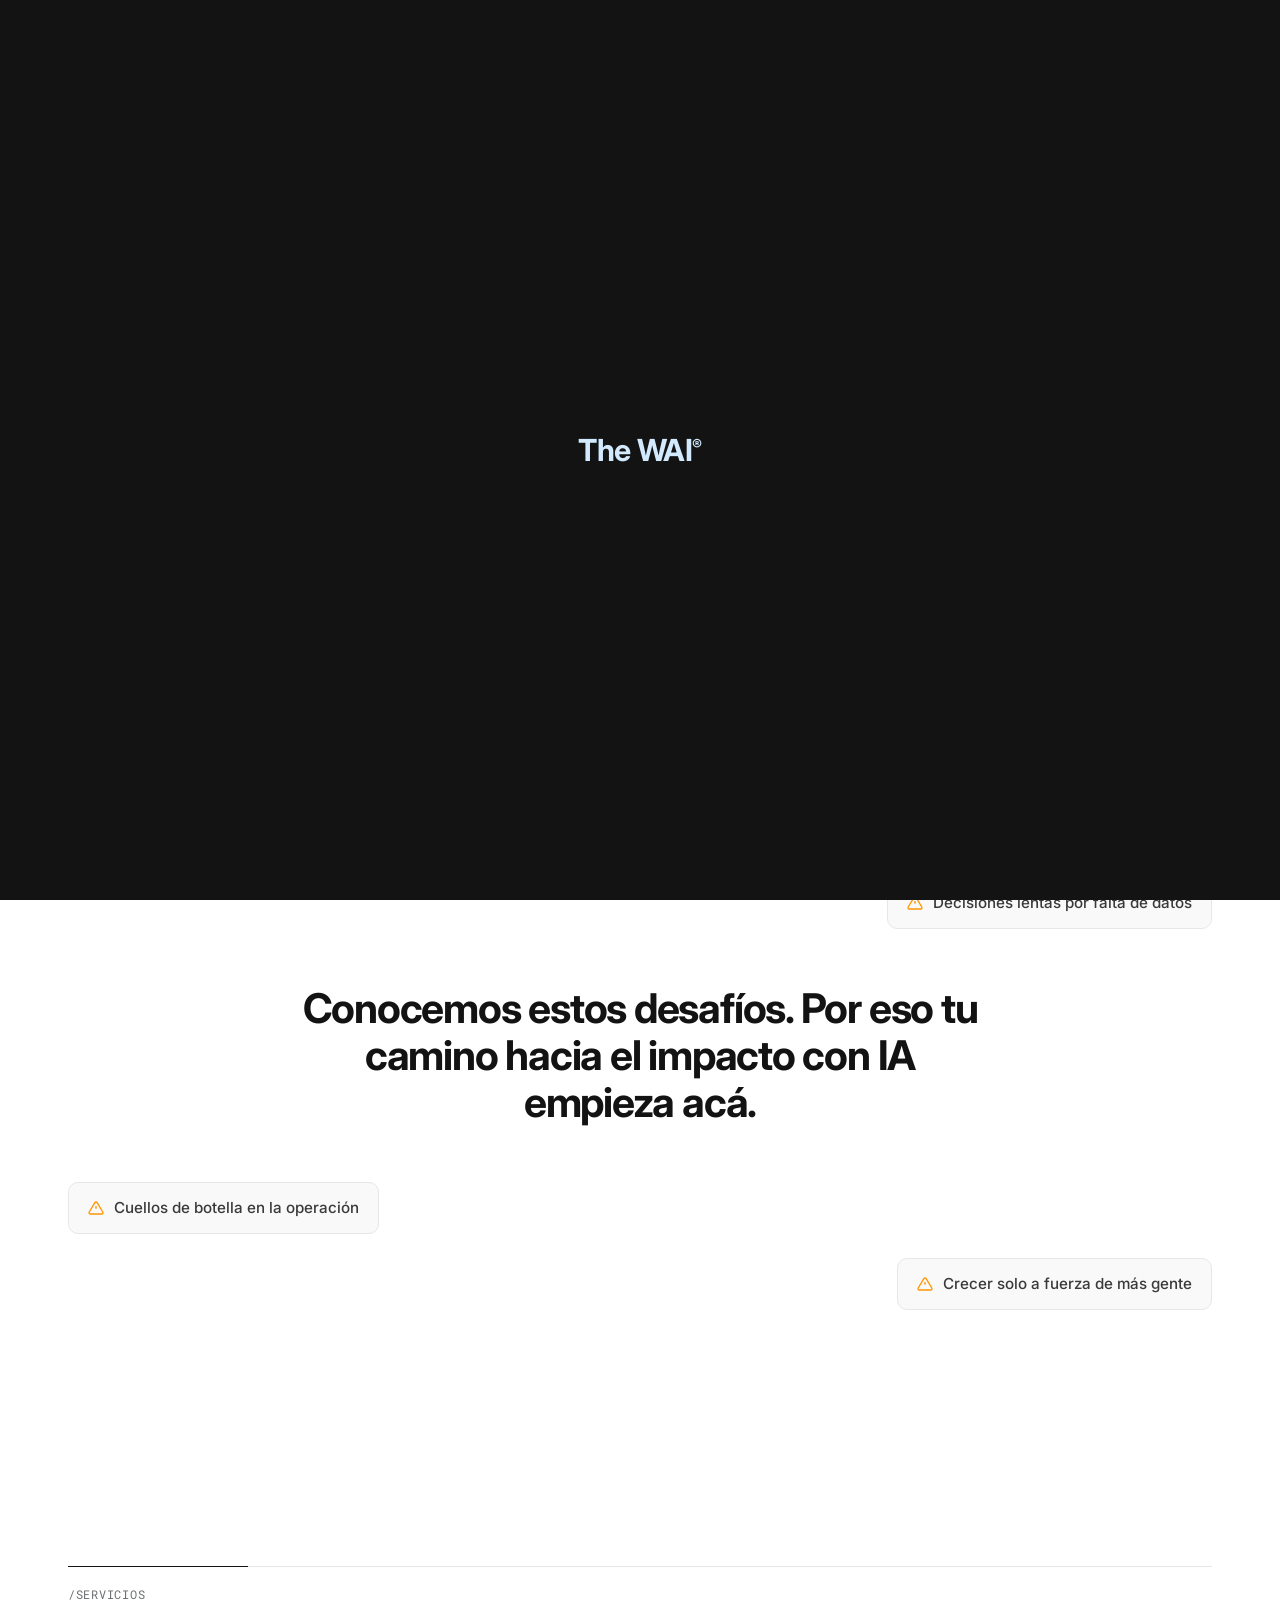
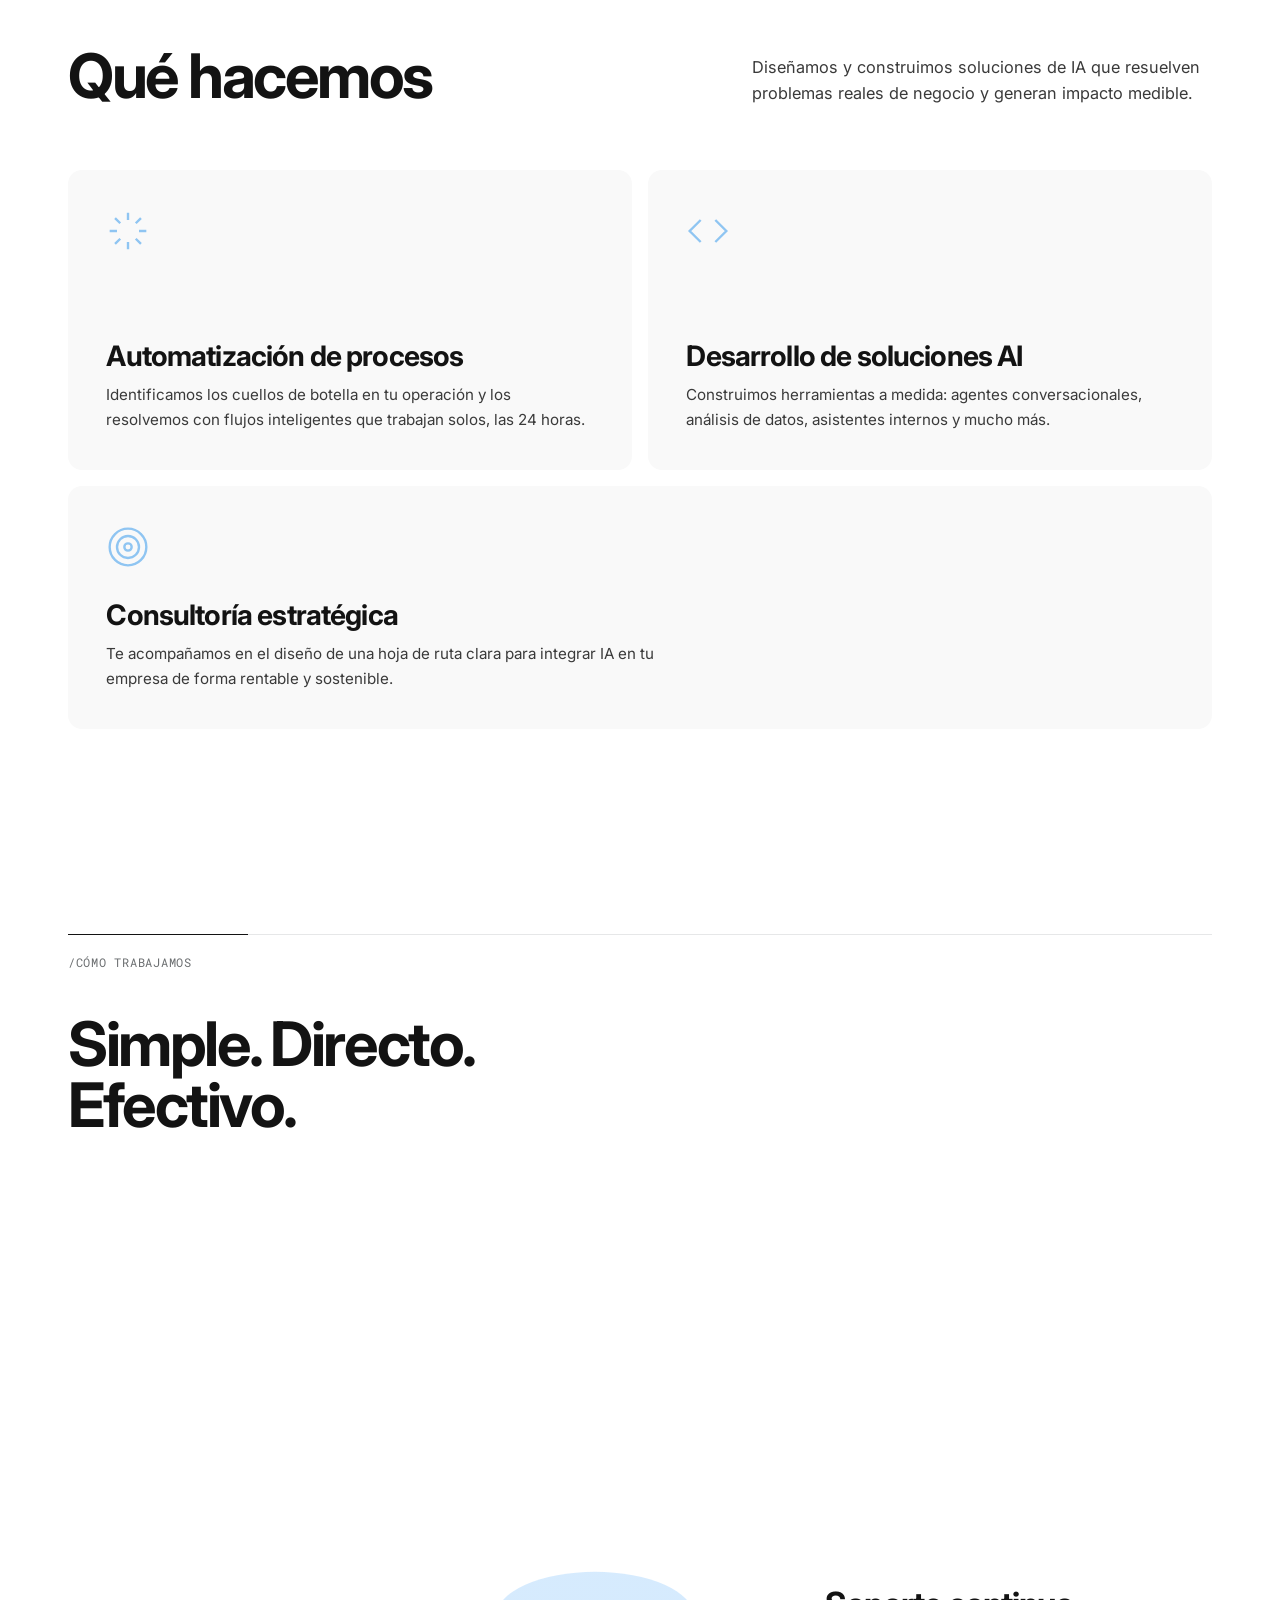
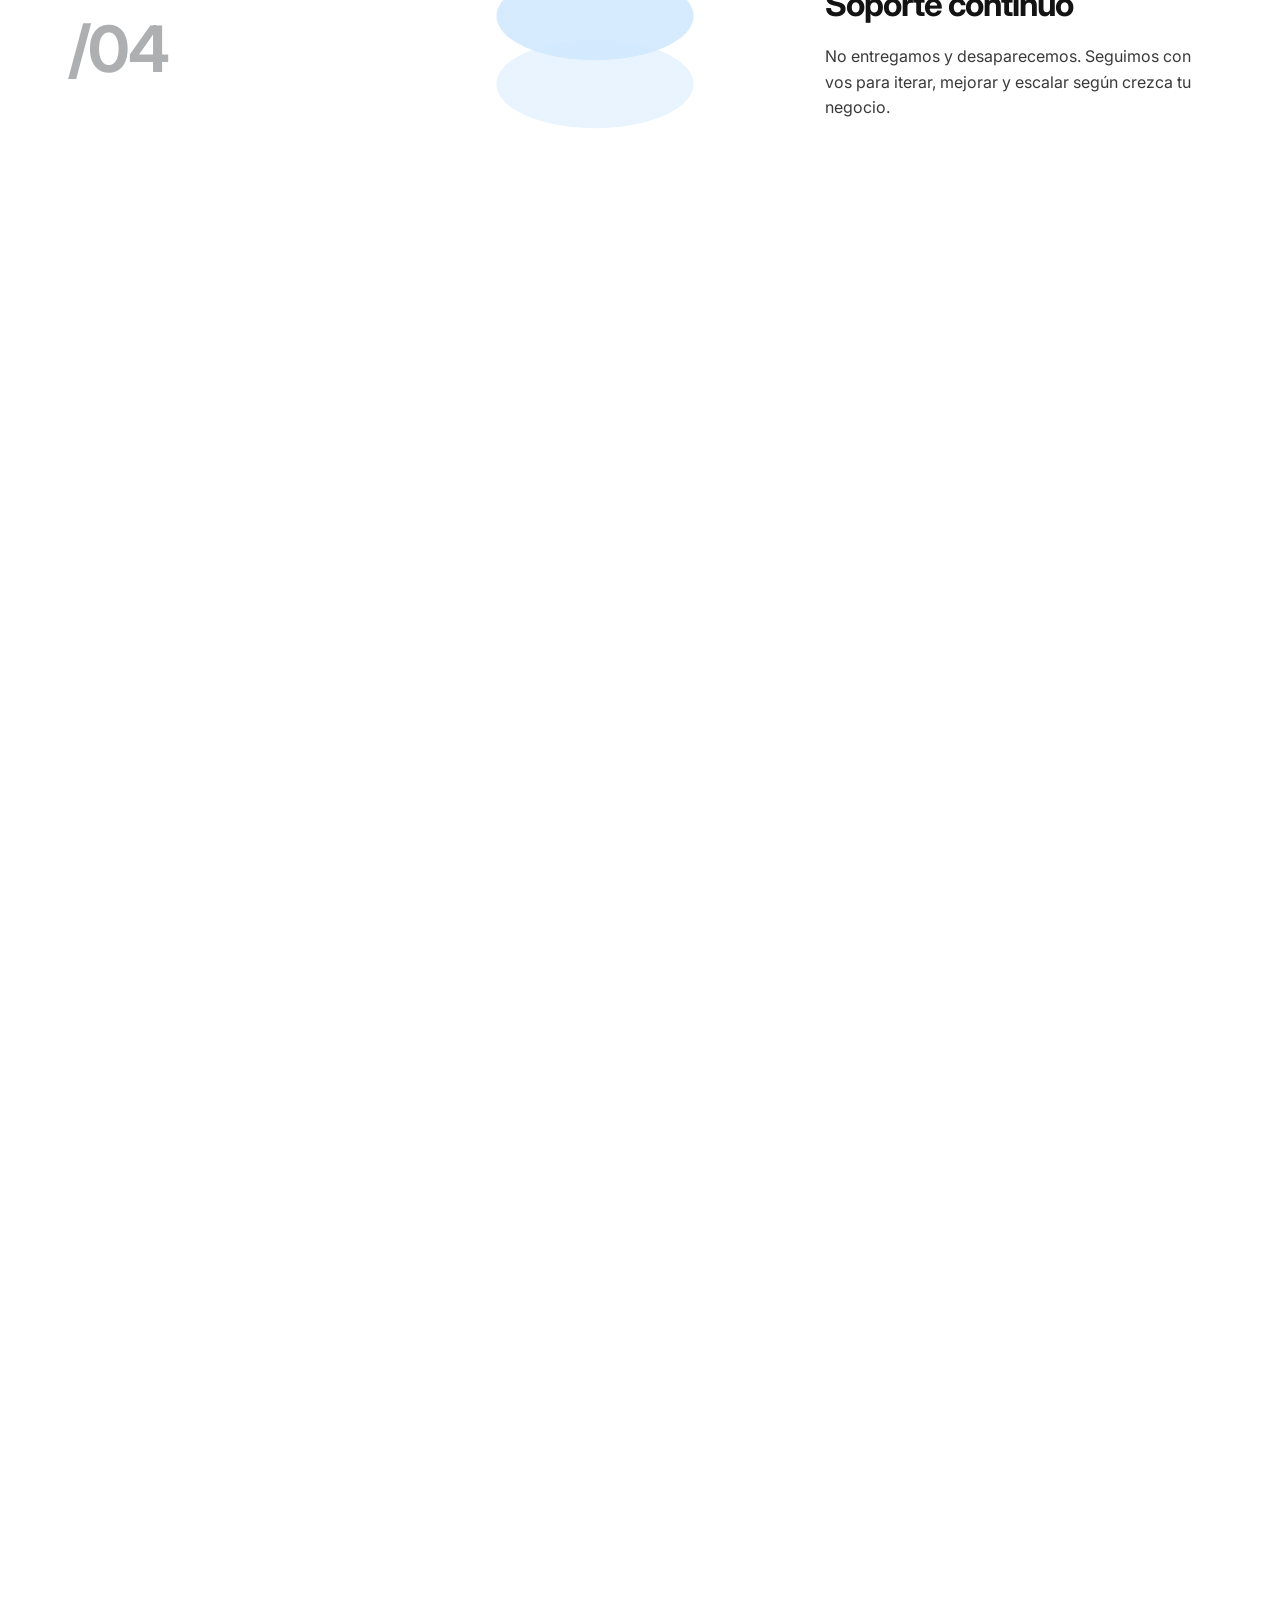
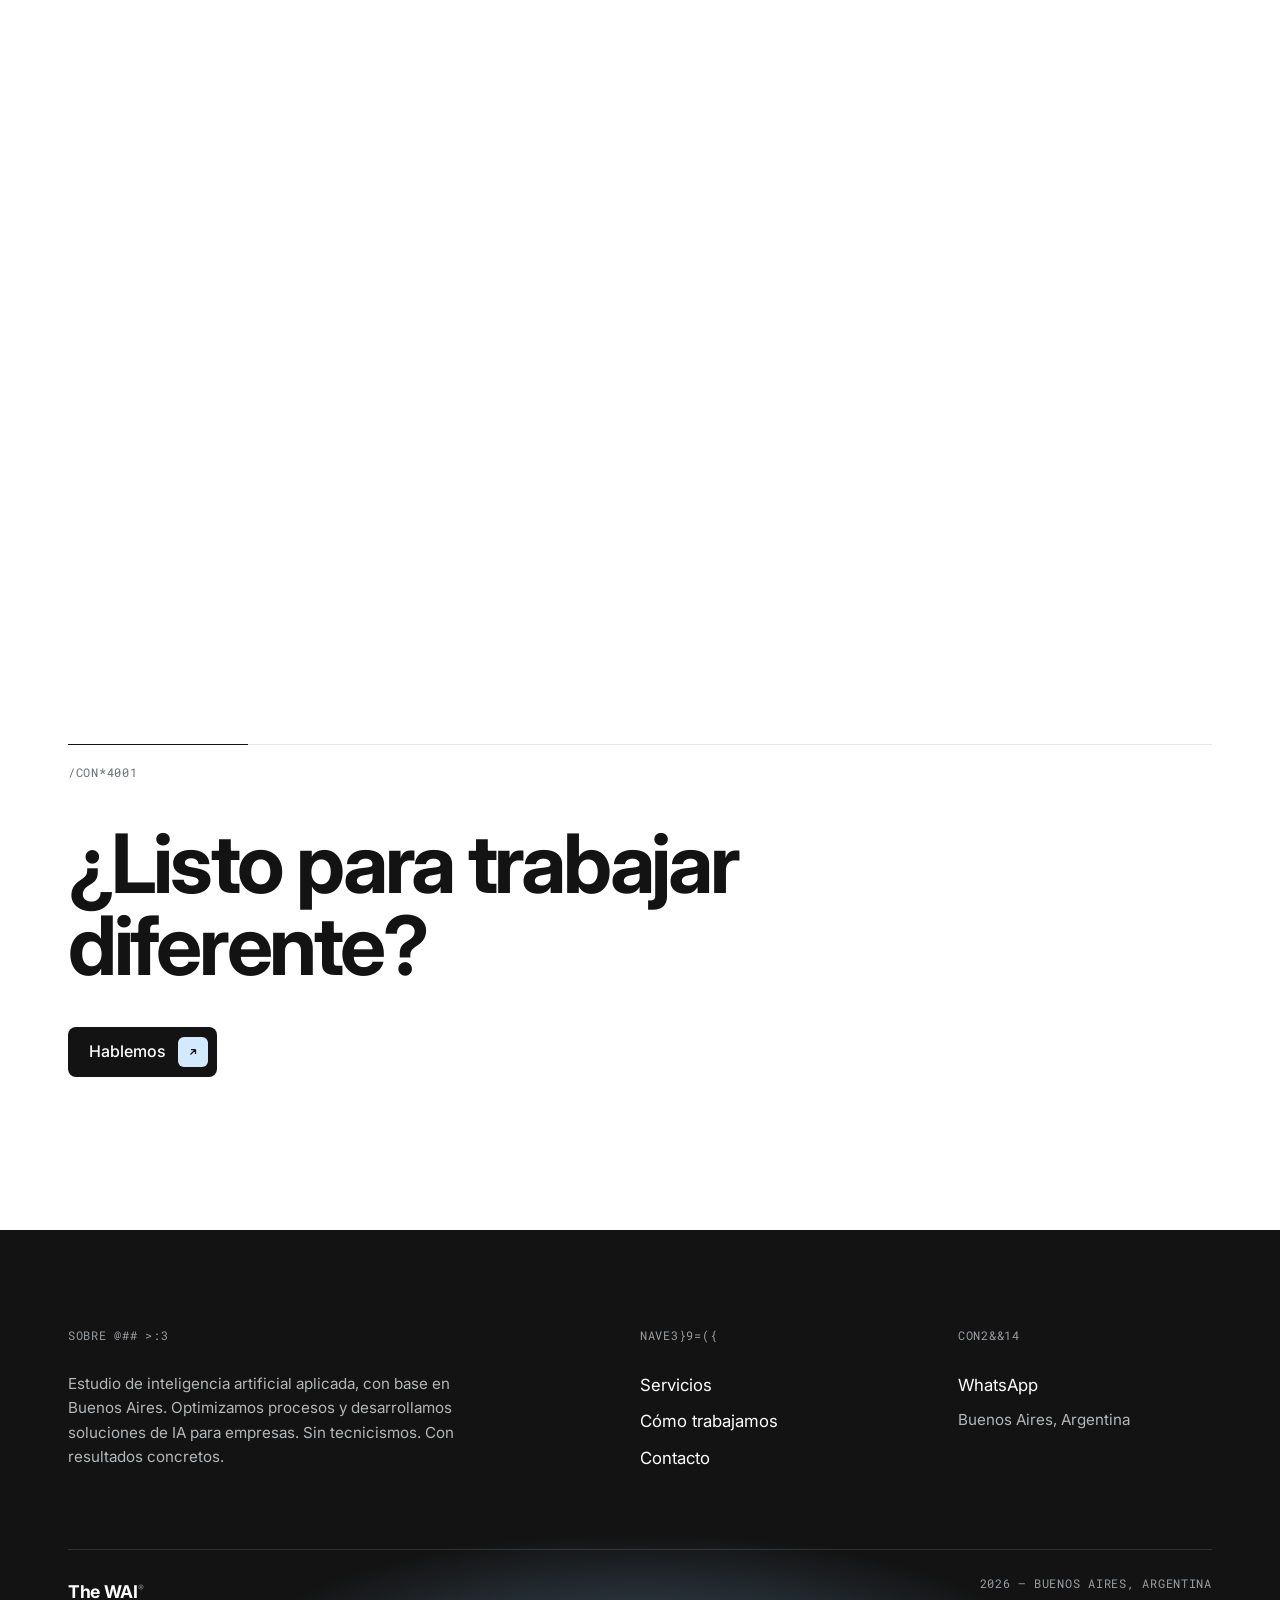
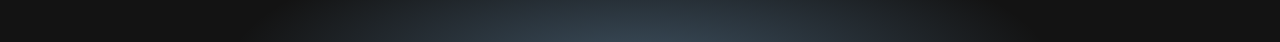
==== commit f482563d: "Performance y SEO: fuentes async, contraste AA, OG image, JSON-LD, robots y sitemap Co-Authored-By: " ====
--- a/index.html
+++ b/index.html
@@ -5,15 +5,53 @@
   <meta name="viewport" content="width=device-width, initial-scale=1">
   <title>The WAI — Inteligencia Artificial Aplicada</title>
   <meta name="description" content="Ayudamos a empresas a optimizar procesos y desarrollar soluciones con inteligencia artificial. Sin tecnicismos. Con resultados concretos. Buenos Aires, Argentina.">
+  <link rel="canonical" href="https://www.gothewai.com/">
   <link rel="icon" type="image/png" sizes="32x32" href="favicon-32.png">
   <link rel="icon" type="image/png" sizes="512x512" href="favicon.png">
   <link rel="apple-touch-icon" href="apple-touch-icon.png">
   <meta name="theme-color" content="#131313">
+
+  <!-- Open Graph / Twitter -->
+  <meta property="og:type" content="website">
+  <meta property="og:url" content="https://www.gothewai.com/">
+  <meta property="og:title" content="The WAI — Inteligencia Artificial Aplicada">
+  <meta property="og:description" content="Optimizamos procesos y desarrollamos soluciones con IA. Sin tecnicismos. Con resultados concretos.">
+  <meta property="og:image" content="https://www.gothewai.com/og.png">
+  <meta property="og:image:width" content="1200">
+  <meta property="og:image:height" content="630">
+  <meta property="og:locale" content="es_AR">
+  <meta name="twitter:card" content="summary_large_image">
+
+  <link rel="preconnect" href="https://api.fontshare.com">
+  <link rel="preconnect" href="https://cdn.fontshare.com" crossorigin>
   <link rel="preconnect" href="https://fonts.googleapis.com">
   <link rel="preconnect" href="https://fonts.gstatic.com" crossorigin>
-  <link href="https://api.fontshare.com/v2/css?f[]=satoshi@500,700,900&display=swap" rel="stylesheet">
-  <link href="https://fonts.googleapis.com/css2?family=Inter:wght@400;500;600&family=Roboto+Mono:wght@400;500&display=swap" rel="stylesheet">
+  <!-- Fuentes sin bloquear el render: cargan async y aplican al llegar -->
+  <link href="https://api.fontshare.com/v2/css?f[]=satoshi@700&display=swap" rel="stylesheet" media="print" onload="this.media='all'">
+  <link href="https://fonts.googleapis.com/css2?family=Inter:wght@400;500;600&family=Roboto+Mono:wght@400&display=swap" rel="stylesheet" media="print" onload="this.media='all'">
+  <noscript>
+    <link href="https://api.fontshare.com/v2/css?f[]=satoshi@700&display=swap" rel="stylesheet">
+    <link href="https://fonts.googleapis.com/css2?family=Inter:wght@400;500;600&family=Roboto+Mono:wght@400&display=swap" rel="stylesheet">
+  </noscript>
   <link rel="stylesheet" href="styles.css">
+
+  <script type="application/ld+json">
+  {
+    "@context": "https://schema.org",
+    "@type": "ProfessionalService",
+    "name": "The WAI",
+    "description": "Consultora de inteligencia artificial aplicada. Automatización de procesos, desarrollo de soluciones AI y consultoría estratégica para empresas.",
+    "url": "https://www.gothewai.com/",
+    "telephone": "+5491157045808",
+    "address": {
+      "@type": "PostalAddress",
+      "addressLocality": "Buenos Aires",
+      "addressCountry": "AR"
+    },
+    "areaServed": "AR",
+    "priceRange": "$$"
+  }
+  </script>
 </head>
 <body class="preload">
   <a class="skip-link" href="#main">Saltar al contenido</a>
--- a/styles.css
+++ b/styles.css
@@ -10,7 +10,7 @@
   --border: #e6e7e8;
   --text: #131313;
   --muted: #3a3a3a;
-  --dim: #7d8082;
+  --dim: #6b6e70; /* 4.9:1 sobre blanco — pasa WCAG AA en texto chico */
   --blue: #d2e9fe;
   --blue-2: #8fc5f2;
   --lime: #98fe00;
@@ -56,7 +56,7 @@
   text-transform: uppercase;
   color: var(--dim);
 }
-.mono-label--dark { color: #7d8082; margin-bottom: 1rem; }
+.mono-label--dark { color: #9a9da0; margin-bottom: 1rem; }
 
 .skip-link {
   position: absolute;
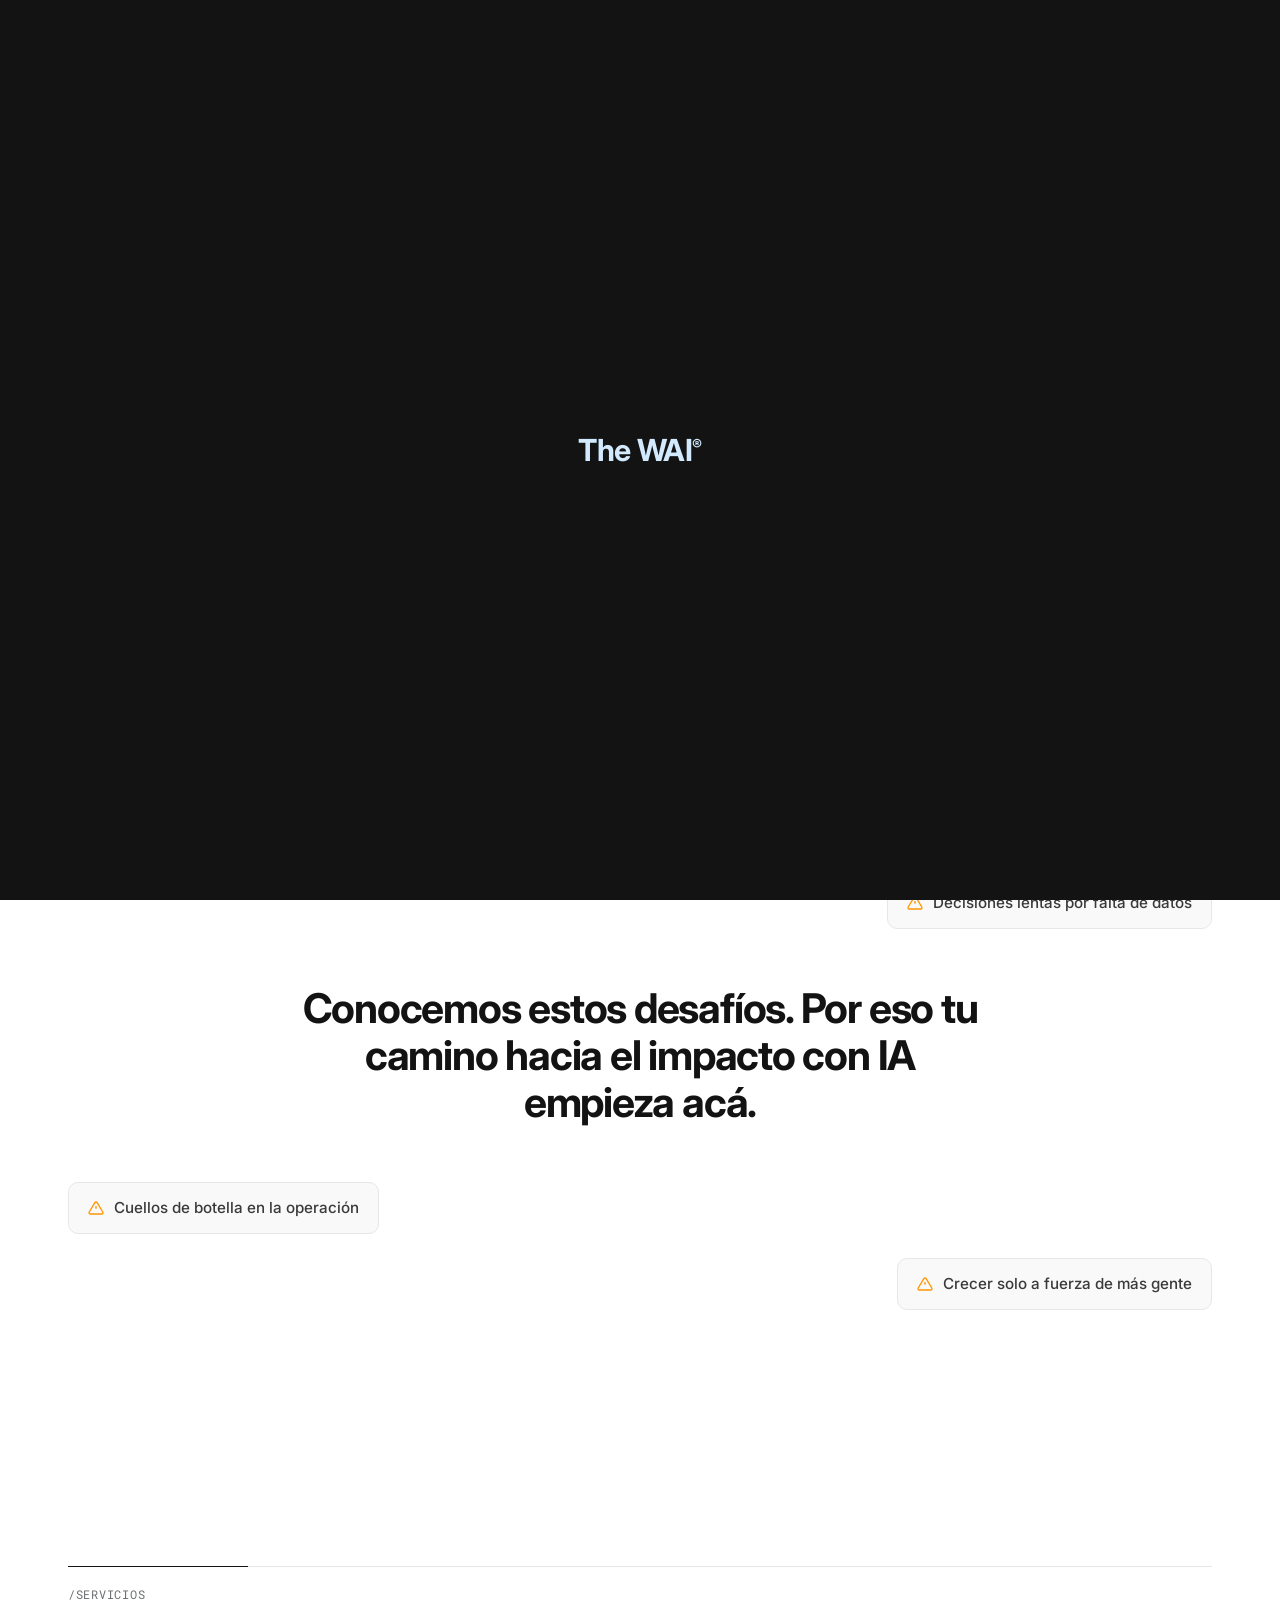
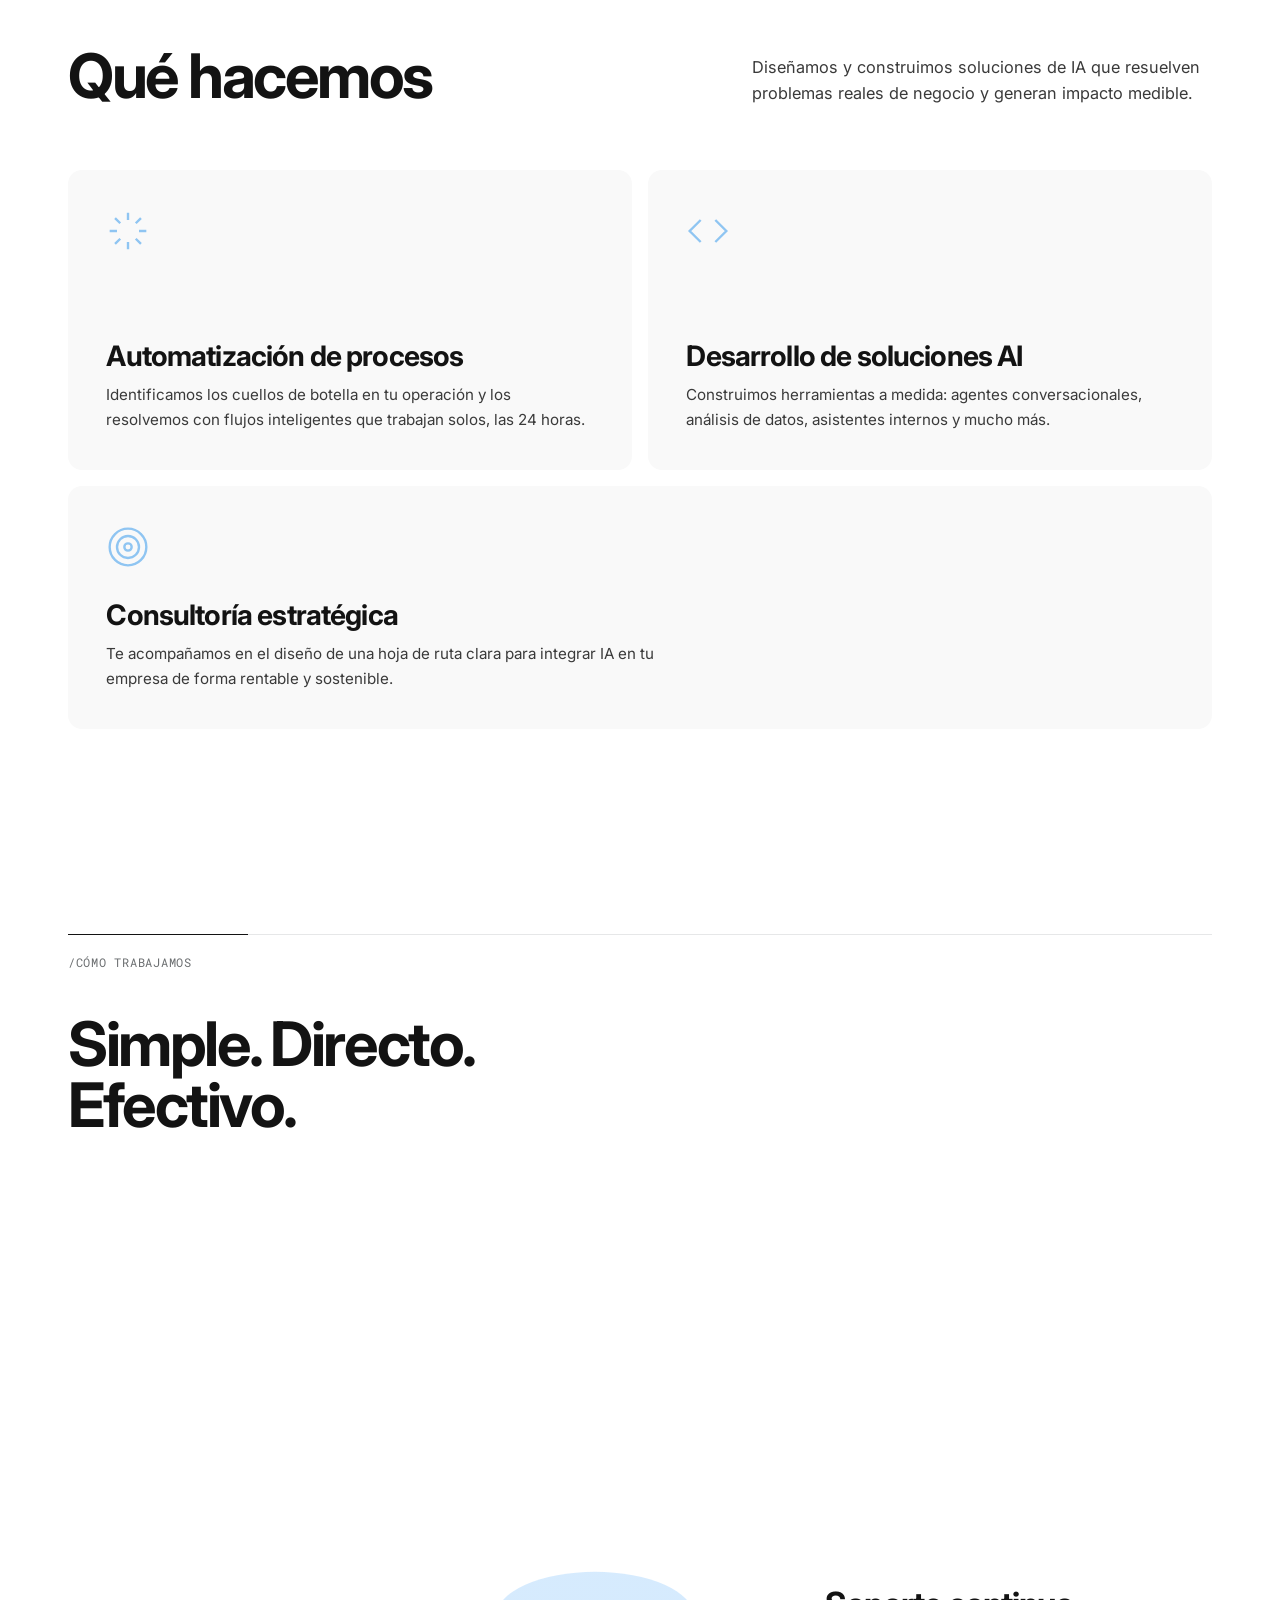
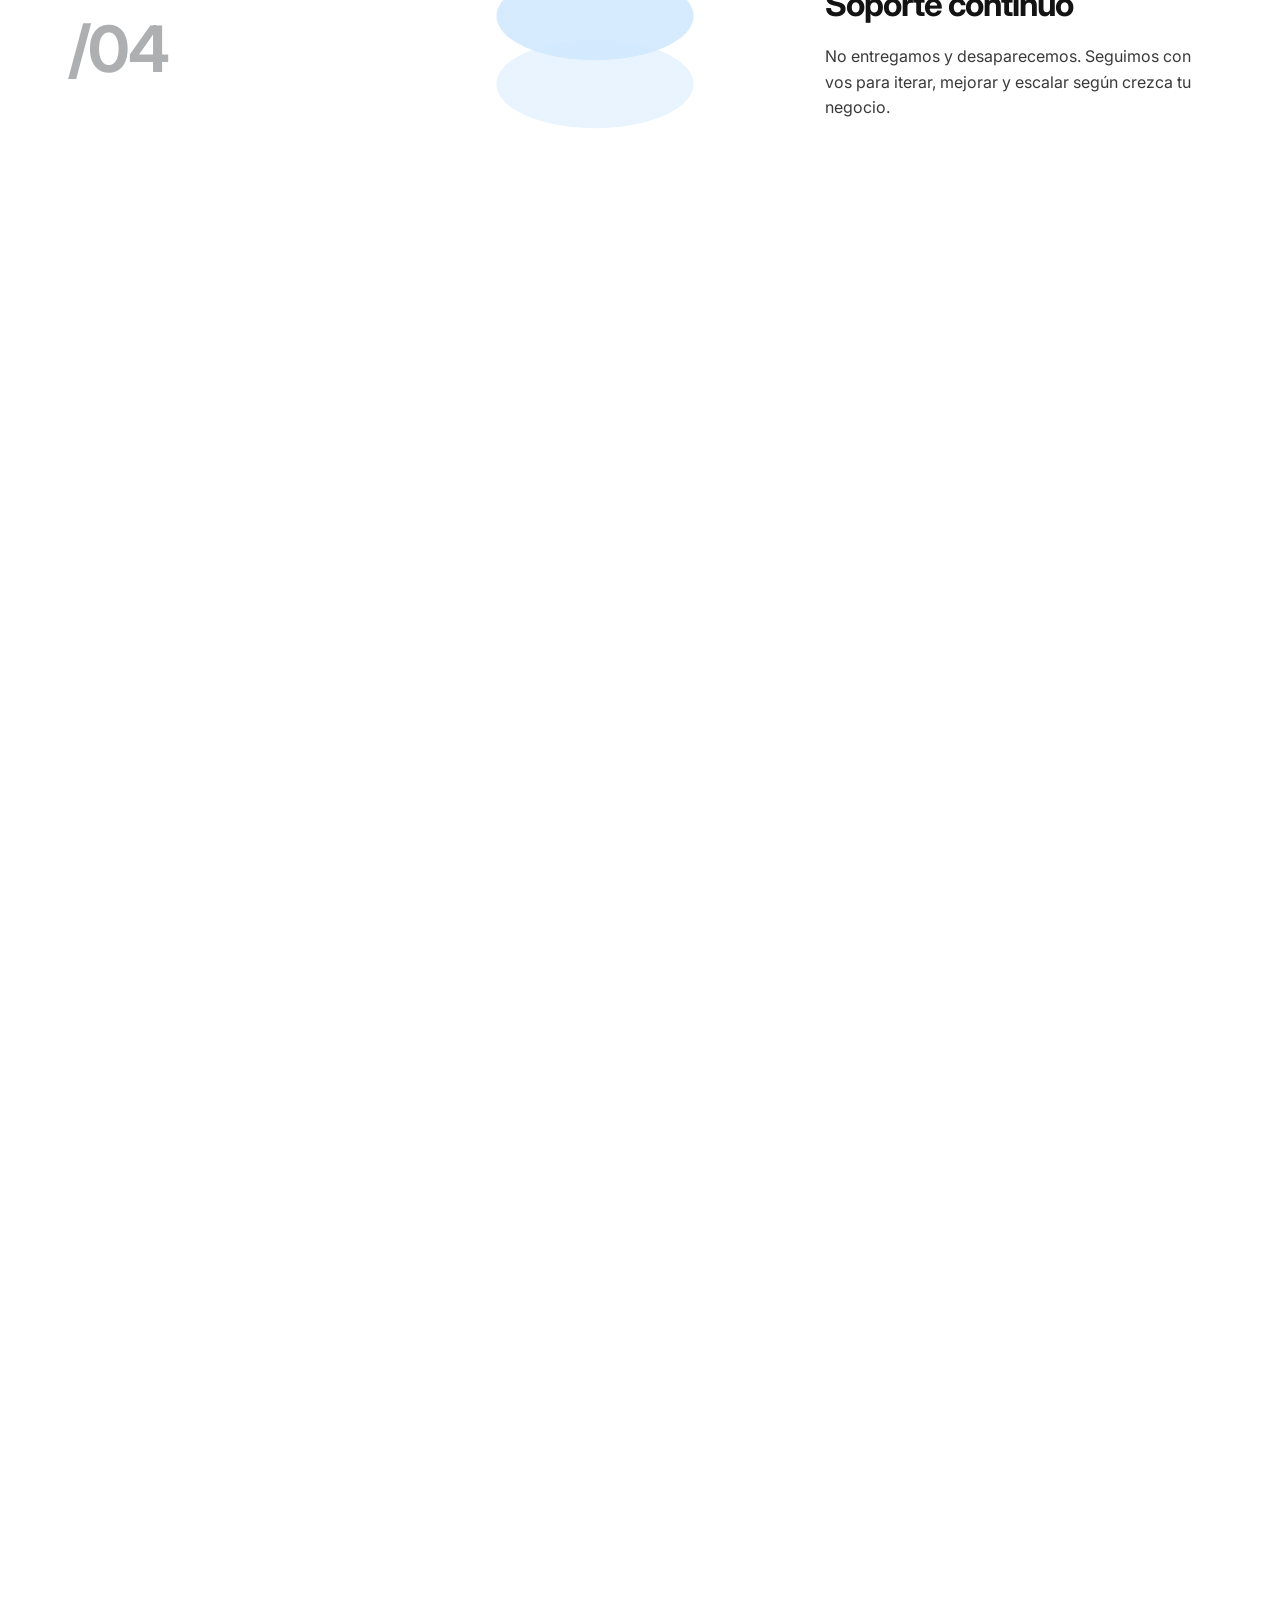
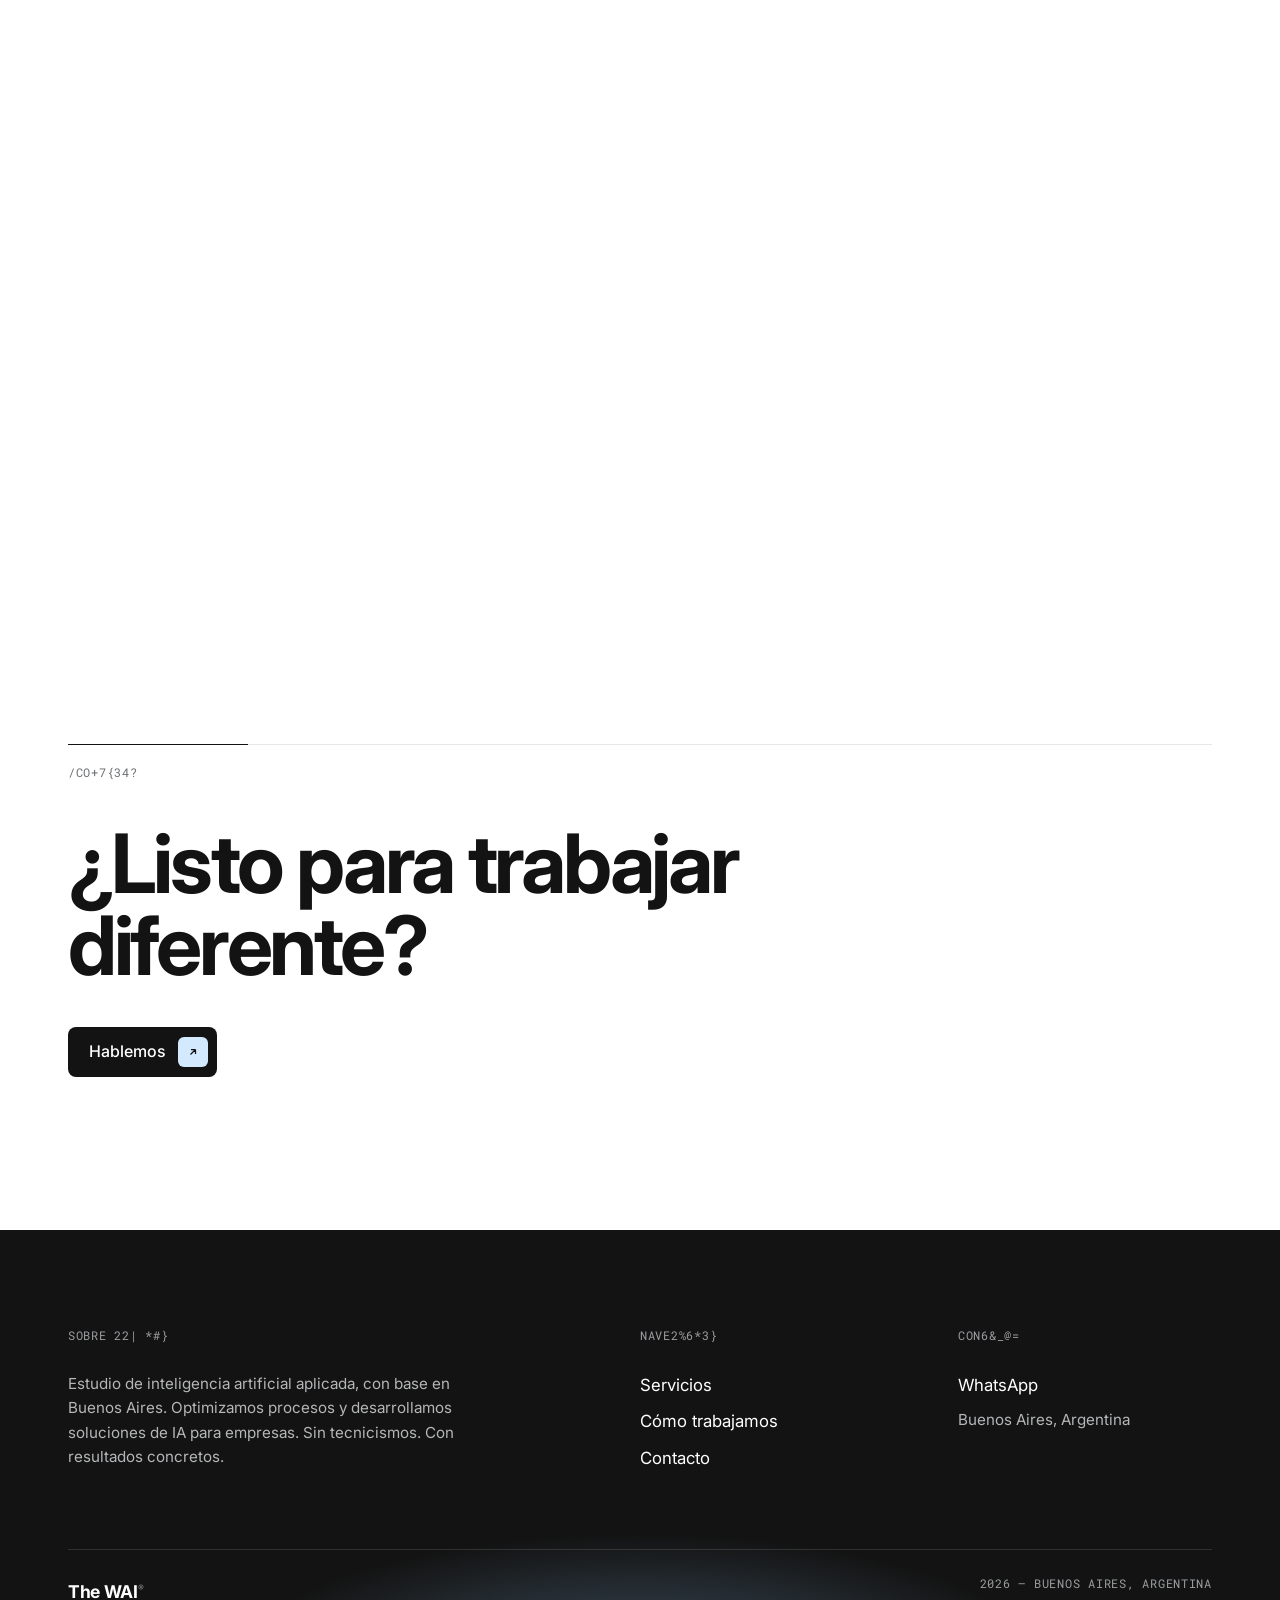
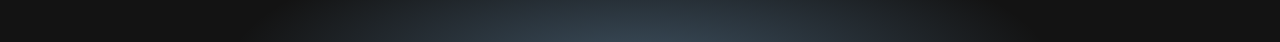
==== commit fa044479: "Intro con CSS crítico inline y skip por sesión; styles.css async Co-Authored-By: Claude Fable 5 <nor" ====
--- a/index.html
+++ b/index.html
@@ -33,7 +33,35 @@
     <link href="https://api.fontshare.com/v2/css?f[]=satoshi@700&display=swap" rel="stylesheet">
     <link href="https://fonts.googleapis.com/css2?family=Inter:wght@400;500;600&family=Roboto+Mono:wght@400&display=swap" rel="stylesheet">
   </noscript>
-  <link rel="stylesheet" href="styles.css">
+
+  <!-- CSS crítico del intro: pinta de inmediato, sin esperar styles.css ni script.js.
+       El overlay tapa la página mientras el CSS principal carga async. -->
+  <style>
+    .intro { position: fixed; inset: 0; z-index: 200; background: #131313; display: flex; align-items: center; justify-content: center; }
+    .intro__phrase { position: absolute; margin: 0; font-family: 'Satoshi', 'Inter', -apple-system, sans-serif; font-weight: 700; font-size: clamp(1.3rem, 2.6vw, 1.9rem); letter-spacing: -0.02em; color: #fff; opacity: 0; }
+    .intro__phrase--logo { color: #d2e9fe; }
+    .intro__phrase--logo sup { font-size: 0.5em; }
+    .intro__phrase[data-phrase="0"] { animation: introPh 0.95s 0.3s both; }
+    .intro__phrase[data-phrase="1"] { animation: introPh 0.95s 1.25s both; }
+    .intro__phrase[data-phrase="2"] { animation: introPhLast 1s 2.2s both; }
+    @keyframes introPh {
+      0% { opacity: 0; transform: translateY(10px); }
+      28%, 82% { opacity: 1; transform: translateY(0); }
+      100% { opacity: 0; transform: translateY(-10px); }
+    }
+    @keyframes introPhLast {
+      0% { opacity: 0; transform: translateY(10px); }
+      28%, 100% { opacity: 1; transform: translateY(0); }
+    }
+    .intro.is-leaving { transform: translateY(-100%); transition: transform 0.9s cubic-bezier(0.7, 0, 0.2, 1); }
+    body.preload { overflow: hidden; }
+    @media (prefers-reduced-motion: reduce) { .intro { display: none; } }
+  </style>
+  <link rel="preload" href="styles.css" as="style" onload="this.onload=null;this.rel='stylesheet';window.__cssLoaded=1">
+  <noscript>
+    <link rel="stylesheet" href="styles.css">
+    <style>.intro{display:none}body.preload{overflow:auto}.appear,.reveal{opacity:1!important;transform:none!important}</style>
+  </noscript>
 
   <script type="application/ld+json">
   {
--- a/styles.css
+++ b/styles.css
@@ -72,37 +72,10 @@
 .skip-link:focus { left: 0; }
 
 /* ============================================================
-   INTRO — dark overlay, phrases in sequence, then slide up
+   INTRO — los estilos y la secuencia de frases viven en el CSS
+   crítico inline del <head> (pintan antes de que llegue este
+   archivo). Acá no se redefine nada del intro.
    ============================================================ */
-.intro {
-  position: fixed;
-  inset: 0;
-  z-index: 200;
-  background: var(--dark);
-  display: flex;
-  align-items: center;
-  justify-content: center;
-  transition: transform 0.9s cubic-bezier(0.7, 0, 0.2, 1);
-}
-.intro.is-leaving { transform: translateY(-100%); }
-.intro__phrase {
-  position: absolute;
-  font-family: var(--font-heading);
-  font-weight: 700;
-  font-size: clamp(1.3rem, 2.6vw, 1.9rem);
-  letter-spacing: -0.02em;
-  color: #fff;
-  opacity: 0;
-  transform: translateY(10px);
-  transition: opacity 0.5s ease, transform 0.5s var(--spring);
-}
-.intro__phrase.is-on { opacity: 1; transform: translateY(0); }
-.intro__phrase.is-off { opacity: 0; transform: translateY(-10px); }
-.intro__phrase--logo { color: var(--blue); }
-.intro__phrase--logo sup { font-size: 0.5em; }
-
-/* body lock while intro plays */
-body.preload { overflow: hidden; }
 
 /* ============================================================
    APPEAR — hero entrance (fires when body gets .ready)
--- a/styles.css
+++ b/styles.css
@@ -72,37 +72,10 @@
 .skip-link:focus { left: 0; }
 
 /* ============================================================
-   INTRO — dark overlay, phrases in sequence, then slide up
+   INTRO — los estilos y la secuencia de frases viven en el CSS
+   crítico inline del <head> (pintan antes de que llegue este
+   archivo). Acá no se redefine nada del intro.
    ============================================================ */
-.intro {
-  position: fixed;
-  inset: 0;
-  z-index: 200;
-  background: var(--dark);
-  display: flex;
-  align-items: center;
-  justify-content: center;
-  transition: transform 0.9s cubic-bezier(0.7, 0, 0.2, 1);
-}
-.intro.is-leaving { transform: translateY(-100%); }
-.intro__phrase {
-  position: absolute;
-  font-family: var(--font-heading);
-  font-weight: 700;
-  font-size: clamp(1.3rem, 2.6vw, 1.9rem);
-  letter-spacing: -0.02em;
-  color: #fff;
-  opacity: 0;
-  transform: translateY(10px);
-  transition: opacity 0.5s ease, transform 0.5s var(--spring);
-}
-.intro__phrase.is-on { opacity: 1; transform: translateY(0); }
-.intro__phrase.is-off { opacity: 0; transform: translateY(-10px); }
-.intro__phrase--logo { color: var(--blue); }
-.intro__phrase--logo sup { font-size: 0.5em; }
-
-/* body lock while intro plays */
-body.preload { overflow: hidden; }
 
 /* ============================================================
    APPEAR — hero entrance (fires when body gets .ready)
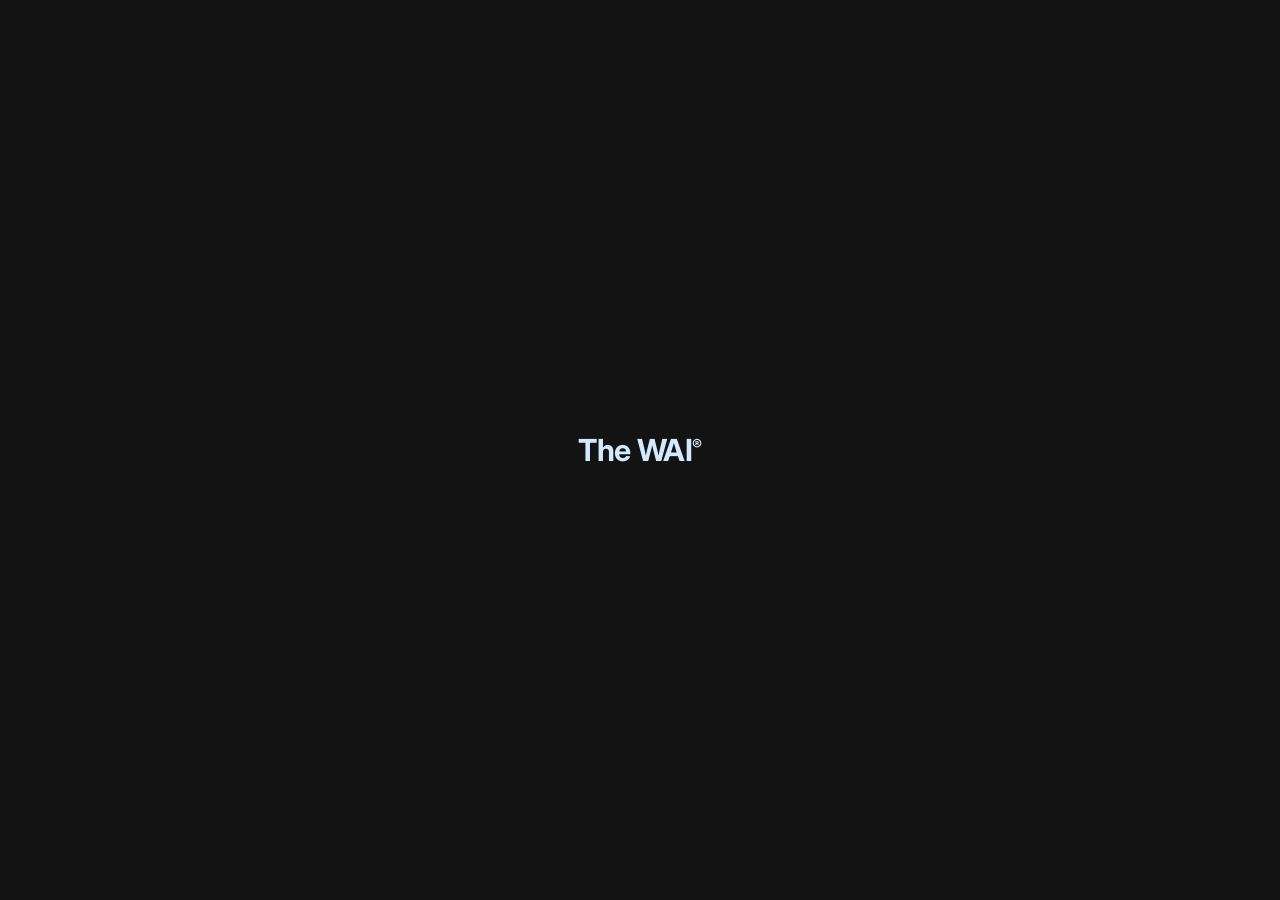
==== commit 1bfe0a39: "Evitar CLS: contenido sin layout durante el preload Co-Authored-By: Claude Fable 5 <noreply@anthropi" ====
--- a/index.html
+++ b/index.html
@@ -55,12 +55,15 @@
     }
     .intro.is-leaving { transform: translateY(-100%); transition: transform 0.9s cubic-bezier(0.7, 0, 0.2, 1); }
     body.preload { overflow: hidden; }
+    /* Sin layout durante el preload: evita layout shifts (CLS) mientras
+       styles.css carga async detrás del intro */
+    body.preload main, body.preload .nav, body.preload .footer { display: none; }
     @media (prefers-reduced-motion: reduce) { .intro { display: none; } }
   </style>
   <link rel="preload" href="styles.css" as="style" onload="this.onload=null;this.rel='stylesheet';window.__cssLoaded=1">
   <noscript>
     <link rel="stylesheet" href="styles.css">
-    <style>.intro{display:none}body.preload{overflow:auto}.appear,.reveal{opacity:1!important;transform:none!important}</style>
+    <style>.intro{display:none}body.preload{overflow:auto}body.preload main,body.preload .nav,body.preload .footer{display:block}.appear,.reveal{opacity:1!important;transform:none!important}</style>
   </noscript>
 
   <script type="application/ld+json">
